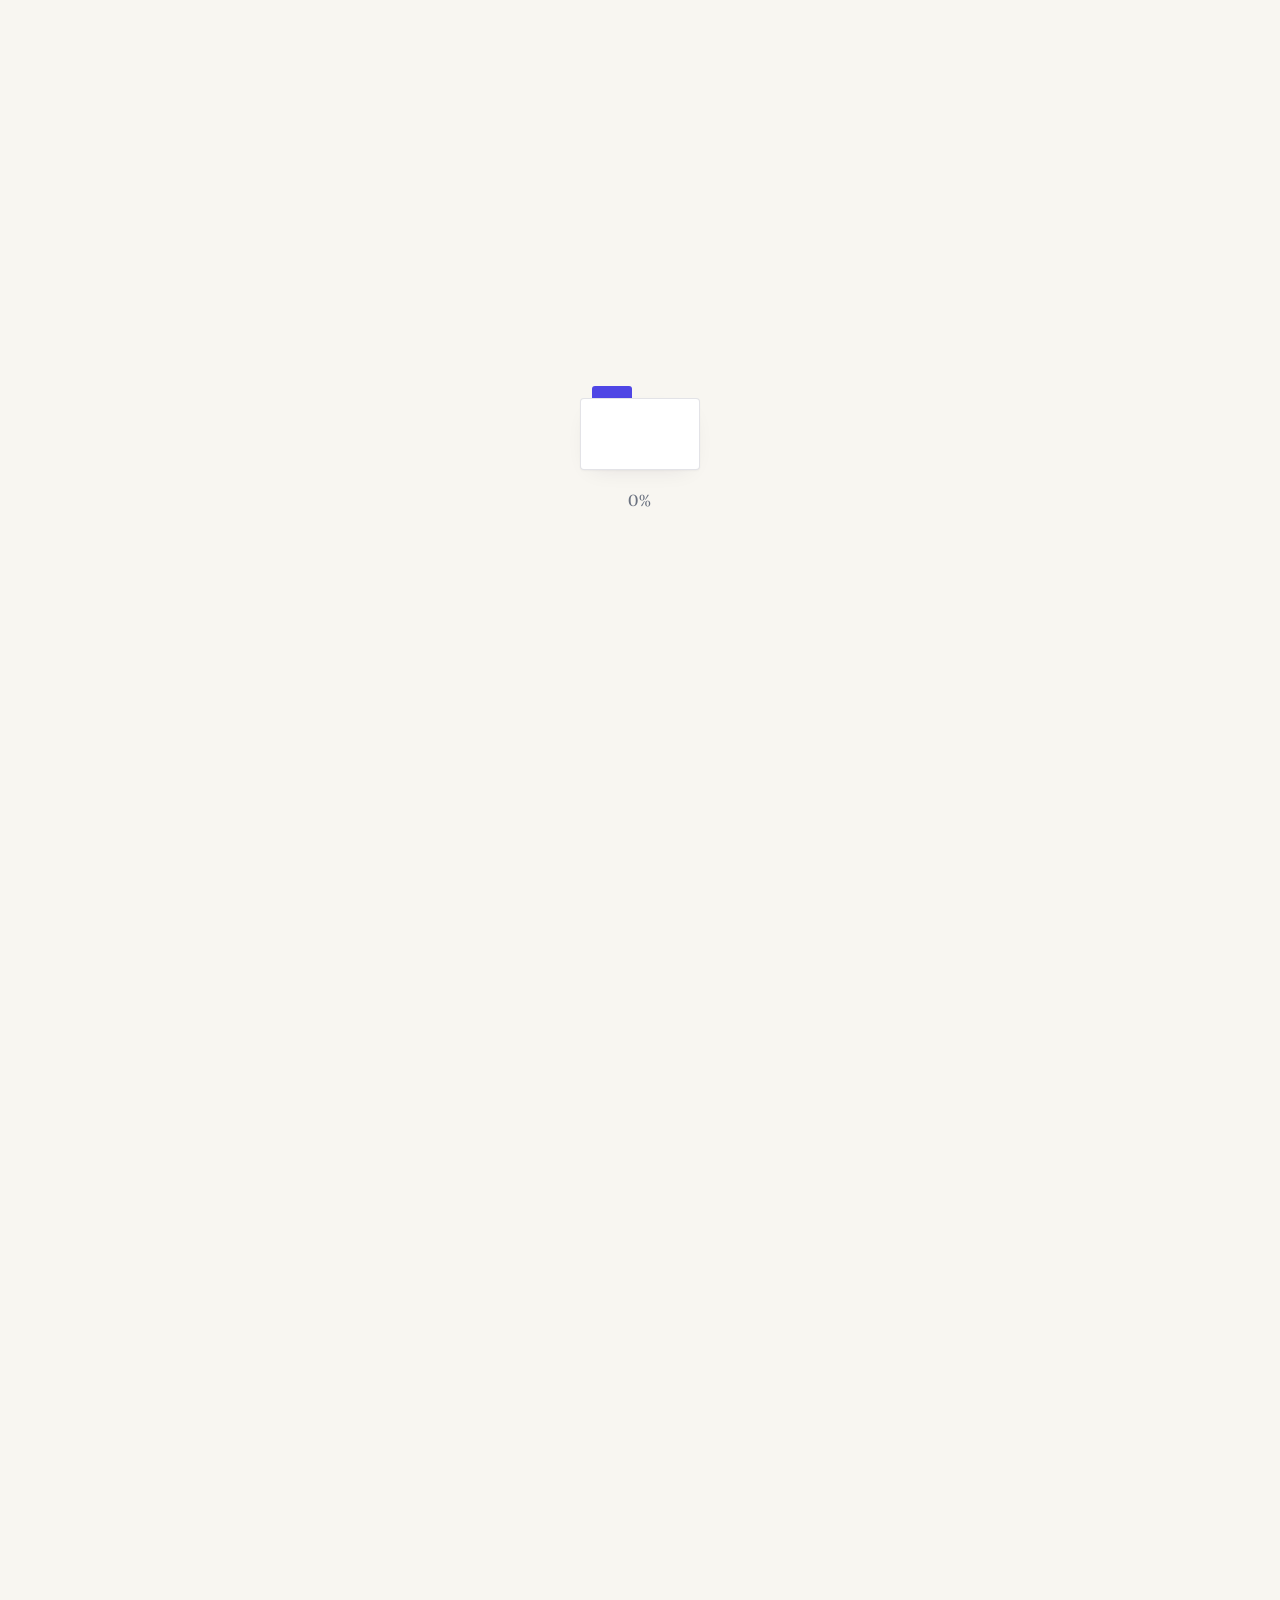
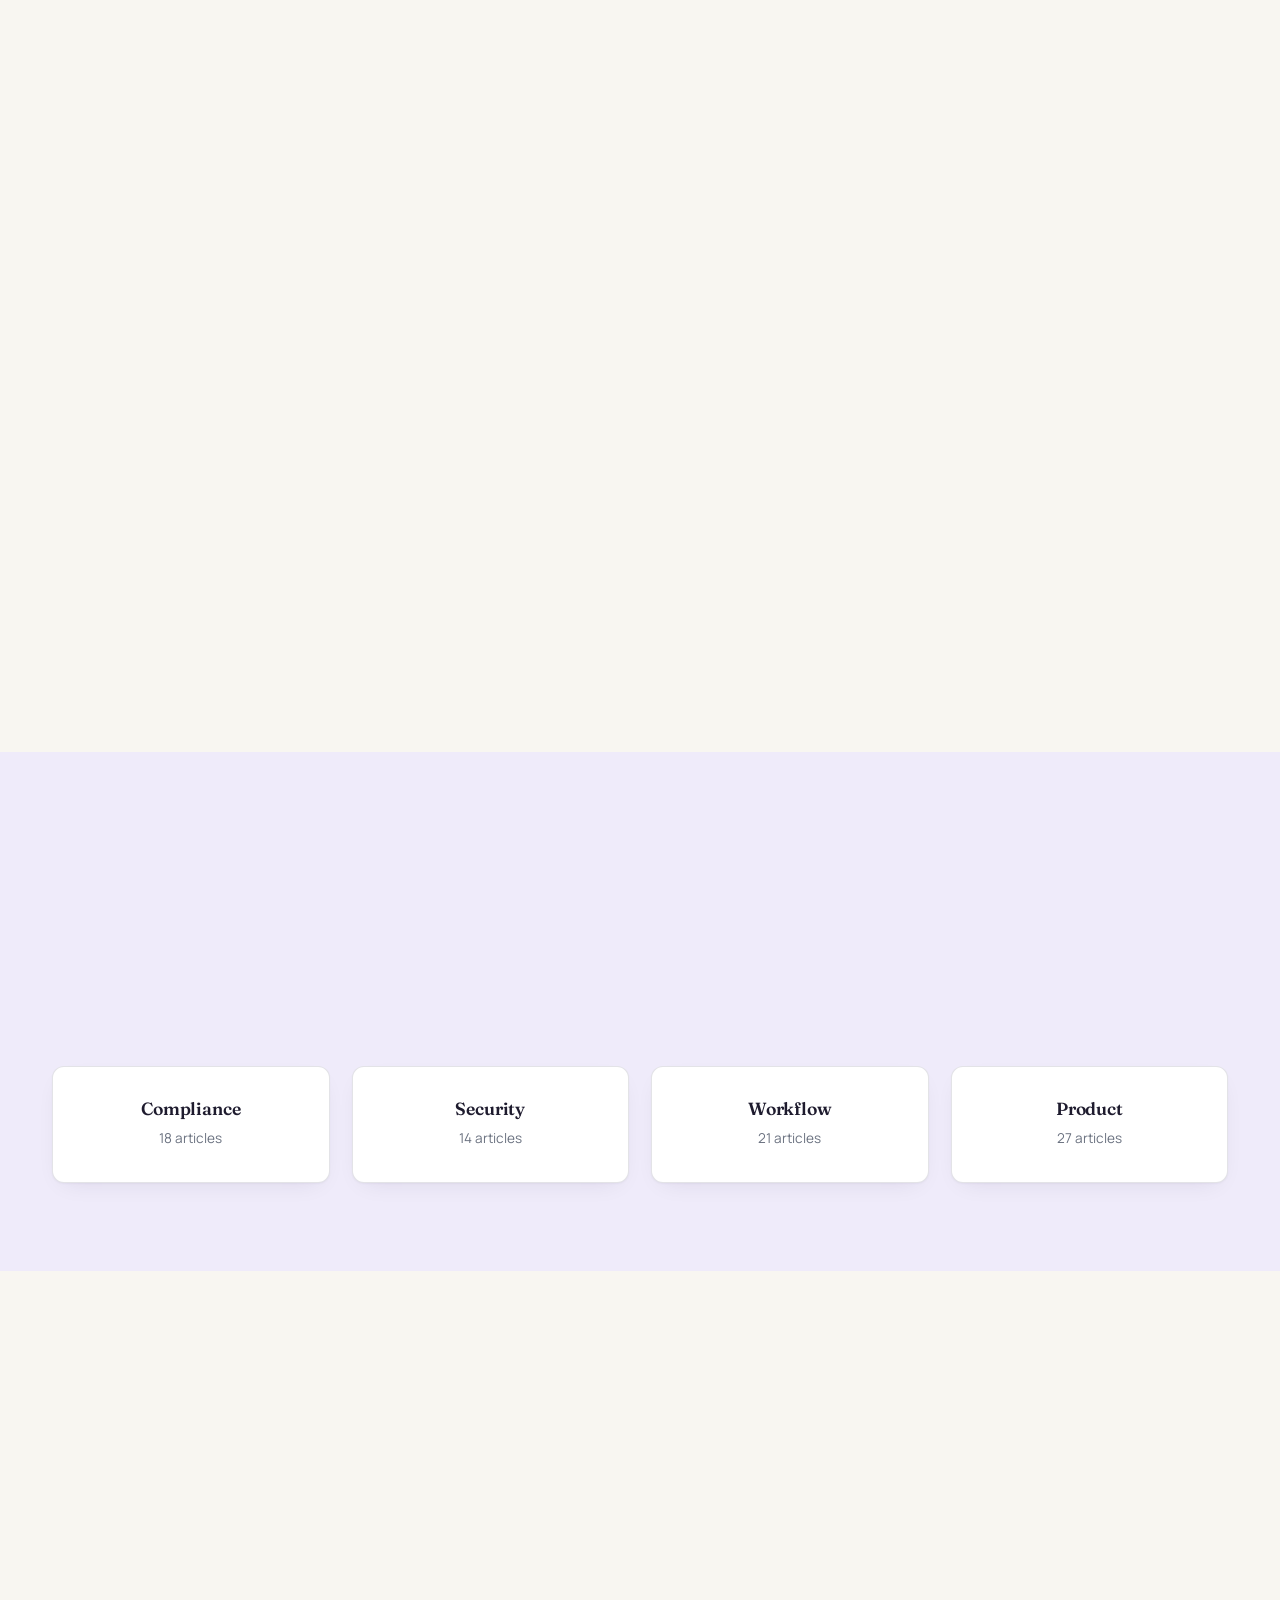
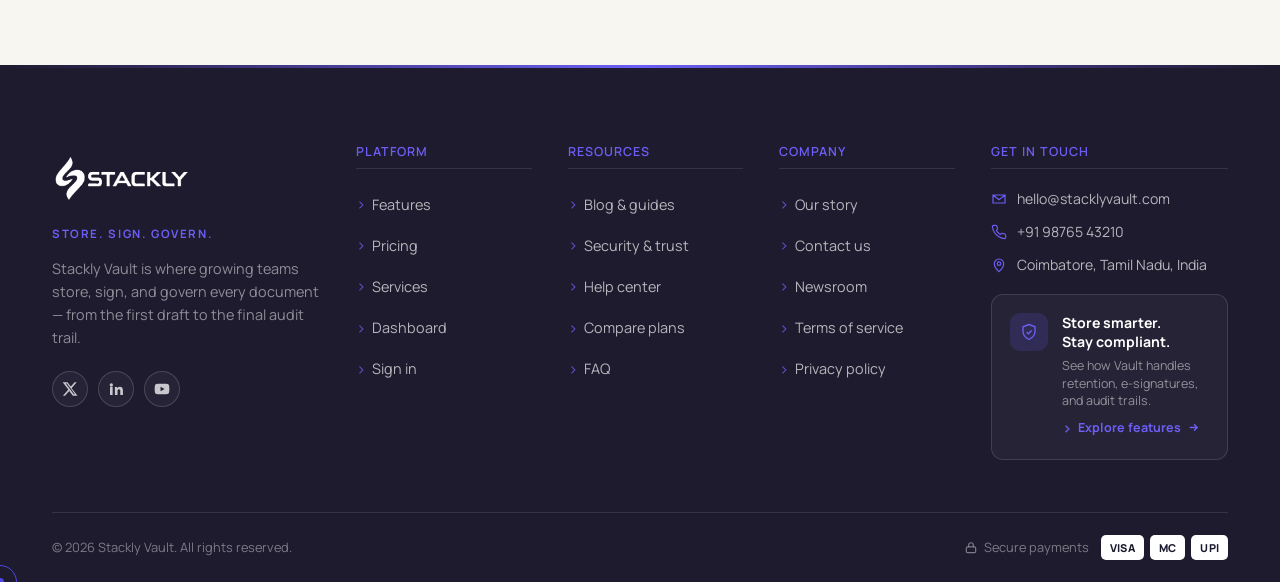
==== blog.html @ 72984725 "Add files via upload" ====
<!DOCTYPE html>
<html lang="en">
<head>
<meta charset="UTF-8">
<meta name="viewport" content="width=device-width, initial-scale=1.0">
<title>Blog — Stackly Vault</title>
<meta name="description" content="Guides and playbooks on document operations, compliance, and e-signature from the Stackly Vault team.">
<link rel="icon" href="./stackly.png">
<link rel="preconnect" href="https://fonts.googleapis.com">
<link rel="stylesheet" href="style.css">
</head>
<body>
<div id="preloader">
  <div class="pl-mark"><div class="pl-tab"></div><div class="pl-body"><div class="pl-fill"></div></div></div>
  <div class="pl-pct">0%</div>
</div>
<nav class="site-nav">
  <div class="nav-inner">
    <div class="nav-tabbar">
      <a href="index.html" class="logo"><img src="./stackly.png" alt="Stackly"></a>
      <div class="nav-links">
        <a href="index.html" class="">Home</a>
<a href="about.html" class="">About</a>
<a href="services.html" class="">Services</a>
<a href="features.html" class="">Features</a>
<a href="pricing.html" class="">Pricing</a>
<a href="blog.html" class="active">Blog</a>
<a href="contact.html" class="">Contact</a>

      </div>
      <div class="nav-cta">
        <a href="login.html" class="btn btn-ghost btn-sm">Sign in</a>
        <button class="nav-toggle" aria-label="Menu">
          <svg viewBox="0 0 24 24" fill="none" stroke="currentColor" stroke-width="2"><path d="M3 6h18M3 12h18M3 18h18"/></svg>
        </button>
      </div>
    </div>
  </div>
</nav>

<section class="page-hero hero" style="padding:170px 0 90px;">
  <div class="grid-field"><canvas></canvas><div class="glow a"></div><div class="glow b"></div></div>
  <div class="container" style="position:relative;z-index:2;">
    <div class="breadcrumb muted" style="font-size:.82rem;margin-bottom:18px;">Home / Blog</div>
    <span class="eyebrow">Notes from the vault</span>
    <h1 style="font-size:var(--step-5);max-width:18ch;margin-top:16px;">Field notes on document operations and compliance</h1>
    <p class="lead" style="margin-top:22px;max-width:56ch;">Practical guides from teams who moved off shared drives — retention, e-signature, security, and the occasional audit war story.</p>
  </div>
</section>

<section class="tight">
  <div class="container">
    <a href="#" class="reveal" style="display:grid;grid-template-columns:1.1fr 1fr;gap:40px;align-items:center;background:var(--ink-2);border:1px solid var(--line);border-radius:var(--radius-l);overflow:hidden;padding:0;">
      <img src="https://images.unsplash.com/photo-1518709268805-4e9042af2176?auto=format&fit=crop&w=1600&q=80" alt="Featured post" style="width:100%;height:100%;min-height:320px;object-fit:cover;">
      <div style="padding:20px 44px 20px 0;">
        <div class="p-meta" style="margin-top:0;"><span class="tag-pill">Compliance</span><span>Aug 14, 2026</span><span>9 min read</span></div>
        <h2 style="margin-top:14px;font-size:var(--step-2);">What actually happens during a document retention audit</h2>
        <p class="muted" style="margin-top:12px;">A step-by-step walkthrough of how three Stackly Vault customers passed SOC 2 and HIPAA audits without a single manual file pull.</p>
      </div>
    </a>
  </div>
</section>

<section>
  <div class="container">
    <div class="section-head reveal">
      <span class="eyebrow">Latest posts</span>
      <h2>Guides, playbooks, and product notes</h2>
    </div>
    <div class="grid-3 stagger-group">
      <a href="#" class="post-card reveal">
      <div class="p-img"><img src="https://images.unsplash.com/photo-1519389950473-47ba0277781c?auto=format&fit=crop&w=1200&q=80" alt="Designing an approval workflow people don't route around"></div>
      <div class="p-meta"><span class="tag-pill">Workflow</span><span>Aug 2, 2026</span><span>6 min read</span></div>
      <h3>Designing an approval workflow people don't route around</h3>
      <p class="excerpt">Why the fastest approval chain is often the one your team actually follows, not the strictest one.</p>
    </a>
      <a href="#" class="post-card reveal">
      <div class="p-img"><img src="https://images.unsplash.com/photo-1522071820081-009f0129c71c?auto=format&fit=crop&w=1200&q=80" alt="Encryption at rest vs. in transit, explained for non-engineers"></div>
      <div class="p-meta"><span class="tag-pill">Security</span><span>Jul 26, 2026</span><span>7 min read</span></div>
      <h3>Encryption at rest vs. in transit, explained for non-engineers</h3>
      <p class="excerpt">A plain-language breakdown you can actually repeat to your compliance officer.</p>
    </a>
      <a href="#" class="post-card reveal">
      <div class="p-img"><img src="https://images.unsplash.com/photo-1460925895917-afdab827c52f?auto=format&fit=crop&w=1200&q=80" alt="Why multi-party signing order matters more than you think"></div>
      <div class="p-meta"><span class="tag-pill">E-signature</span><span>Jul 18, 2026</span><span>5 min read</span></div>
      <h3>Why multi-party signing order matters more than you think</h3>
      <p class="excerpt">Routing order mistakes are the number one cause of stalled contracts. Here's how to avoid them.</p>
    </a>
      <a href="#" class="post-card reveal">
      <div class="p-img"><img src="https://images.unsplash.com/photo-1553877522-43269d4ea984?auto=format&fit=crop&w=1200&q=80" alt="Migrating four years of files without losing a single permission"></div>
      <div class="p-meta"><span class="tag-pill">Migration</span><span>Jul 9, 2026</span><span>8 min read</span></div>
      <h3>Migrating four years of files without losing a single permission</h3>
      <p class="excerpt">The exact checklist our services team uses on every guided migration.</p>
    </a>
      <a href="#" class="post-card reveal">
      <div class="p-img"><img src="https://images.unsplash.com/photo-1504384308090-c894fdcc538d?auto=format&fit=crop&w=1200&q=80" alt="Getting legal, finance, and HR to agree on one filing system"></div>
      <div class="p-meta"><span class="tag-pill">Team</span><span>Jun 30, 2026</span><span>4 min read</span></div>
      <h3>Getting legal, finance, and HR to agree on one filing system</h3>
      <p class="excerpt">Three teams, three naming conventions, one vault. Here's how we reconciled them.</p>
    </a>
      <a href="#" class="post-card reveal">
      <div class="p-img"><img src="https://images.unsplash.com/photo-1531973576160-7125cd663d86?auto=format&fit=crop&w=1200&q=80" alt="Inside clause-level search: how it actually works"></div>
      <div class="p-meta"><span class="tag-pill">Product</span><span>Jun 21, 2026</span><span>3 min read</span></div>
      <h3>Inside clause-level search: how it actually works</h3>
      <p class="excerpt">A look under the hood at how Stackly Vault indexes contract language, not just filenames.</p>
    </a>
    </div>
  </div>
</section>

<section class="paper-section tight">
  <div class="container">
    <div class="section-head center reveal">
      <span class="eyebrow">Browse by topic</span>
      <h2>Find guides for your team</h2>
    </div>
    <div class="grid-4 stagger-group">
      <a href="#" class="feature-card" style="text-align:center;"><h3 style="font-size:1.1rem;">Compliance</h3><p class="muted" style="font-size:.85rem;">18 articles</p></a>
      <a href="#" class="feature-card" style="text-align:center;"><h3 style="font-size:1.1rem;">Security</h3><p class="muted" style="font-size:.85rem;">14 articles</p></a>
      <a href="#" class="feature-card" style="text-align:center;"><h3 style="font-size:1.1rem;">Workflow</h3><p class="muted" style="font-size:.85rem;">21 articles</p></a>
      <a href="#" class="feature-card" style="text-align:center;"><h3 style="font-size:1.1rem;">Product</h3><p class="muted" style="font-size:.85rem;">27 articles</p></a>
    </div>
  </div>
</section>

<section class="tight">
  <div class="container">
    <div class="cta-band reveal">
      <h2>Get one guide a month, no fluff</h2>
      <form style="display:flex;gap:12px;flex-wrap:wrap;">
        <input type="email" placeholder="you@company.com" required style="padding:14px 18px;border-radius:999px;border:1px solid rgba(20,23,28,.2);min-width:240px;font-family:inherit;">
        <button type="submit" class="btn btn-ink magnetic">Subscribe</button>
      </form>
    </div>
  </div>
</section>
<footer>
  <div class="container">
    <div class="footer-top">
      <div class="footer-brand">
        <a href="index.html" class="logo"><img src="./stackly.png" alt="Stackly"></a>
        <p class="f-tag">STORE. SIGN. GOVERN.</p>
        <p>Stackly Vault is where growing teams store, sign, and govern every document — from the first draft to the final audit trail.</p>
        <div class="footer-social">
          <a href="error.html" aria-label="X"><svg width="16" height="16" viewBox="0 0 24 24" fill="currentColor"><path d="M18.9 2H22l-7.6 8.7L23.3 22h-7l-5.5-6.9L4.5 22H1.4l8.1-9.3L1 2h7.2l5 6.3L18.9 2Zm-1.2 18h1.7L7.4 3.9H5.6L17.7 20Z"/></svg></a>
          <a href="error.html" aria-label="LinkedIn"><svg width="16" height="16" viewBox="0 0 24 24" fill="currentColor"><path d="M4.98 3.5A2.5 2.5 0 1 1 5 8.5a2.5 2.5 0 0 1-.02-5ZM3 9h4v12H3V9Zm7 0h3.8v1.7h.05c.53-1 1.83-2.1 3.77-2.1 4.03 0 4.78 2.6 4.78 6.1V21h-4v-5.6c0-1.35-.02-3.1-1.9-3.1-1.9 0-2.2 1.5-2.2 3v5.7h-4V9Z"/></svg></a>
          <a href="error.html" aria-label="YouTube"><svg width="16" height="16" viewBox="0 0 24 24" fill="currentColor"><path d="M22.5 6.4a2.8 2.8 0 0 0-2-2C18.7 4 12 4 12 4s-6.7 0-8.5.4a2.8 2.8 0 0 0-2 2A29 29 0 0 0 1 12a29 29 0 0 0 .5 5.6 2.8 2.8 0 0 0 2 2C5.3 20 12 20 12 20s6.7 0 8.5-.4a2.8 2.8 0 0 0 2-2A29 29 0 0 0 23 12a29 29 0 0 0-.5-5.6ZM9.8 15.5v-7l6.1 3.5-6.1 3.5Z"/></svg></a>
        </div>
      </div>
      <div class="footer-col">
        <h4>Platform</h4>
        <ul>
          <li><a href="features.html">Features</a></li>
          <li><a href="pricing.html">Pricing</a></li>
          <li><a href="services.html">Services</a></li>
          <li><a href="user-dashboard.html">Dashboard</a></li>
          <li><a href="login.html">Sign in</a></li>
        </ul>
      </div>
      <div class="footer-col">
        <h4>Resources</h4>
        <ul>
          <li><a href="blog.html">Blog &amp; guides</a></li>
          <li><a href="about.html">Security &amp; trust</a></li>
          <li><a href="contact.html">Help center</a></li>
          <li><a href="pricing.html">Compare plans</a></li>
          <li><a href="contact.html">FAQ</a></li>
        </ul>
      </div>
      <div class="footer-col">
        <h4>Company</h4>
        <ul>
          <li><a href="about.html">Our story</a></li>
          <li><a href="contact.html">Contact us</a></li>
          <li><a href="blog.html">Newsroom</a></li>
          <li><a href="error.html">Terms of service</a></li>
          <li><a href="error.html">Privacy policy</a></li>
        </ul>
      </div>
      <div class="footer-col">
        <h4>Get In Touch</h4>
        <ul class="footer-touch">
          <li><svg width="16" height="16" viewBox="0 0 24 24" fill="none" stroke="currentColor" stroke-width="1.8"><path d="M3 6h18v12H3V6Zm0 0 9 7 9-7"/></svg> hello@stacklyvault.com</li>
          <li><svg width="16" height="16" viewBox="0 0 24 24" fill="none" stroke="currentColor" stroke-width="1.8"><path d="M22 16.9v3a2 2 0 0 1-2.2 2 19.8 19.8 0 0 1-8.6-3.1 19.5 19.5 0 0 1-6-6A19.8 19.8 0 0 1 2.1 4.2 2 2 0 0 1 4.1 2h3a2 2 0 0 1 2 1.7c.1.9.3 1.8.6 2.7a2 2 0 0 1-.5 2.1L8 9.7a16 16 0 0 0 6 6l1.2-1.2a2 2 0 0 1 2.1-.5c.9.3 1.8.5 2.7.6a2 2 0 0 1 1.7 2Z"/></svg> +91 98765 43210</li>
          <li><svg width="16" height="16" viewBox="0 0 24 24" fill="none" stroke="currentColor" stroke-width="1.8"><path d="M12 22s7-6.3 7-12a7 7 0 1 0-14 0c0 5.7 7 12 7 12Z"/><circle cx="12" cy="10" r="2.6"/></svg> Coimbatore, Tamil Nadu, India</li>
        </ul>
        <div class="footer-cta">
          <div class="ic"><svg width="18" height="18" viewBox="0 0 24 24" fill="none" stroke="currentColor" stroke-width="1.8"><path d="M12 2 4 5v6c0 5 3.4 8.7 8 11 4.6-2.3 8-6 8-11V5l-8-3Z"/><path d="M9 12.2 11.2 14.4 15.5 10"/></svg></div>
          <div>
            <strong>Store smarter.<br>Stay compliant.</strong>
            <p>See how Vault handles retention, e-signatures, and audit trails.</p>
            <a href="features.html" class="cta-arrow">Explore features <svg width="13" height="13" viewBox="0 0 24 24" fill="none" stroke="currentColor" stroke-width="2.4"><path d="M5 12h14M13 6l6 6-6 6"/></svg></a>
          </div>
        </div>
      </div>
    </div>

    <div class="footer-bottom">
      <span>© 2026 Stackly Vault. All rights reserved.</span>
      <div class="footer-pay">
        <span class="lock"><svg width="14" height="14" viewBox="0 0 24 24" fill="none" stroke="currentColor" stroke-width="2"><rect x="4" y="10" width="16" height="10" rx="2"/><path d="M8 10V7a4 4 0 0 1 8 0v3"/></svg> Secure payments</span>
        <div class="footer-pay-badges">
          <span>VISA</span><span>MC</span><span>UPI</span>
        </div>
      </div>
    </div>
  </div>
</footer>
<script src="https://cdn.jsdelivr.net/npm/gsap@3.12.5/dist/gsap.min.js"></script>
<script src="https://cdn.jsdelivr.net/npm/gsap@3.12.5/dist/ScrollTrigger.min.js"></script>
<script src="main.js"></script>
<script>
stacklyInit({pageHeader:true});

</script>
</body>
</html>
---- style.css ----
/* ============================================================
   STACKLY VAULT — Design system v2
   "declassified paper" — off-white / parchment surfaces
   + indigo accent, warm red as rare alert accent only.
   ============================================================ */

@import url('https://fonts.googleapis.com/css2?family=Fraunces:ital,opsz,wght@0,9..144,300;0,9..144,400;0,9..144,500;0,9..144,600;0,9..144,700;1,9..144,400;1,9..144,500&family=Manrope:wght@400;500;600;700;800&display=swap');

:root{
  /* color */
  --bg:       #F8F6F1;   /* page background — warm off-white */
  --bg-soft:  #EFEBFA;   /* alternate section tint — soft indigo-white */
  --surface:  #FFFFFF;   /* card / surface background */
  --surface-2:#F1EEFB;   /* icon chips, secondary surface */
  --surface-3:#E7E1F6;   /* stacked-card shadow layer, deeper tint */

  --ink:      #1E1B2E;   /* primary dark text (deep indigo-black) */
  --ink-2:    #FFFFFF;   /* card surface (kept for compatibility — same as --surface) */
  --mist:     #F1EEFB;   /* light indigo-tinted surface (icon boxes, chips) */
  --mist-2:   #E7E1F6;   /* deeper tint (stack shadows, borders) */
  --paper:    #F8F6F1;   /* alias of --bg, kept for compatibility */
  --paper-2:  #EFEBFA;   /* alias of --bg-soft */

  --manila:   #4F46E5;   /* PRIMARY ACCENT — indigo-600 */
  --manila-2: #6D5EF5;   /* accent hover / lighter — indigo-500 */
  --indigo:   #4F46E5;
  --indigo-2: #6D5EF5;
  --on-accent:#FFFFFF;   /* text placed on top of the accent color */

  --redline:  #D6483C;   /* rare alert accent */
  --slate:    #6B7280;   /* muted text */
  --slate-2:  #8B8FA3;   /* lighter muted text */
  --line:     rgba(30,27,60,0.12);
  --line-soft:rgba(30,27,60,0.08);

  /* type */
  --serif: 'Fraunces', 'Iowan Old Style', Georgia, serif;
  --sans: 'Manrope', -apple-system, BlinkMacSystemFont, 'Segoe UI', sans-serif;

  /* scale */
  --step--1: clamp(0.83rem, 0.8rem + 0.15vw, 0.9rem);
  --step-0:  clamp(1rem, 0.95rem + 0.25vw, 1.1rem);
  --step-1:  clamp(1.2rem, 1.1rem + 0.4vw, 1.4rem);
  --step-2:  clamp(1.5rem, 1.3rem + 0.8vw, 1.9rem);
  --step-3:  clamp(1.9rem, 1.6rem + 1.4vw, 2.6rem);
  --step-4:  clamp(2.4rem, 1.9rem + 2.2vw, 3.6rem);
  --step-5:  clamp(3rem,   2.2rem + 3.6vw, 5.2rem);

  --radius-s: 6px;
  --radius-m: 12px;
  --radius-l: 22px;
  --ease: cubic-bezier(.16,.84,.44,1);
  --dur: .6s;

  --container: 1240px;
  --shadow-card: 0 1px 2px rgba(30,27,60,.04), 0 8px 24px -12px rgba(30,27,60,.12);
  --shadow-lift: 0 20px 45px -20px rgba(30,27,60,.28);
}

*,*::before,*::after{ box-sizing: border-box; }
html{ scroll-behavior:smooth; }
body{
  margin:0;
  background: var(--bg);
  color: var(--ink);
  font-family: var(--sans);
  font-size: var(--step-0);
  line-height:1.6;
  -webkit-font-smoothing:antialiased;
  overflow-x:hidden;
}
img{ max-width:100%; display:block; }
a{ color:inherit; text-decoration:none; }
ul{ list-style:none; margin:0; padding:0; }
button{ font-family:inherit; }
h1,h2,h3,h4{ font-family: var(--serif); margin:0; font-weight:600; line-height:1.08; letter-spacing:-0.01em; color: var(--ink); }
p{ margin:0; }

::selection{ background: var(--manila); color: #fff; }

::-webkit-scrollbar{ width:10px; height:10px; }
::-webkit-scrollbar-track{ background: var(--bg); }
::-webkit-scrollbar-thumb{ background: var(--surface-3); border-radius:10px; }
::-webkit-scrollbar-thumb:hover{ background: var(--manila); }

:focus-visible{ outline: 2px solid var(--manila); outline-offset:3px; }

.container{ max-width: var(--container); margin:0 auto; padding: 0 32px; }

/* .paper-section = subtle alternate tint for visual rhythm (both are light now) */
.paper-section{ background: var(--bg-soft); color: var(--ink); }
.paper-section h1,.paper-section h2,.paper-section h3{ color: var(--ink); }
.paper-section .eyebrow{ color: var(--indigo); }
.paper-section .muted{ color: var(--slate); }

.muted{ color: var(--slate); }
.eyebrow{
  display:inline-flex; align-items:center; gap:8px;
  font-size:var(--step--1); color: var(--indigo);
  font-weight:600;
}
.eyebrow::before{
  content:''; width:16px; height:2px; background: var(--manila); display:inline-block;
}

/* ---------- preloader ---------- */
#preloader{
  position:fixed; inset:0; z-index:9999; background:var(--bg);
  display:flex; align-items:center; justify-content:center; flex-direction:column; gap:18px;
}
#preloader .pl-mark{ position:relative; width:120px; height:84px; }
#preloader .pl-tab{ position:absolute; top:0; left:12px; width:40px; height:14px; background:var(--manila); border-radius:3px 3px 0 0; }
#preloader .pl-body{ position:absolute; top:12px; left:0; width:120px; height:72px; background:var(--surface); border:1px solid var(--line); border-radius:4px; overflow:hidden; box-shadow: var(--shadow-card); }
#preloader .pl-fill{ position:absolute; left:0; bottom:0; width:100%; height:0%; background:var(--manila); }
#preloader .pl-pct{ font-family:var(--serif); font-size:1rem; color:var(--slate); letter-spacing:.04em; }

/* ---------- custom cursor ---------- */
.cursor-dot{
  position:fixed; width:8px; height:8px; border-radius:50%; background:var(--manila);
  pointer-events:none; z-index:9998; transform:translate(-50%,-50%);
  display:none;
}
.cursor-ring{
  position:fixed; width:34px; height:34px; border-radius:50%; border:1px solid var(--manila);
  pointer-events:none; z-index:9998; transform:translate(-50%,-50%); transition: width .25s var(--ease), height .25s var(--ease), opacity .25s;
  display:none;
}
@media (hover:hover) and (pointer:fine){
  .cursor-dot, .cursor-ring{ display:block; }
}

/* ---------- background canvas ---------- */
.grid-field{
  position:absolute; inset:0; overflow:hidden; pointer-events:none; z-index:0;
}
.grid-field canvas{ position:absolute; inset:0; width:100%; height:100%; opacity:.7; }
.grid-field .glow{
  position:absolute; width:60vw; height:60vw; border-radius:50%;
  background: radial-gradient(circle, rgba(79,70,229,.14), transparent 65%);
  filter: blur(10px);
}
.grid-field .glow.a{ top:-20%; left:-10%; }
.grid-field .glow.b{ bottom:-25%; right:-10%; background: radial-gradient(circle, rgba(214,72,60,.08), transparent 65%); }

/* ---------- nav (folder tab) ---------- */
.site-nav{
  position:fixed; top:0; left:0; right:0; z-index:1000;
  padding: 18px 0 0;
}
.nav-inner{
  max-width: var(--container); margin:0 auto; padding: 0 32px;
  display:flex; align-items:center; justify-content:space-between; gap:24px;
}
.nav-tabbar{
  display:flex; align-items:center; justify-content:space-between; gap:24px;
  background: rgba(255,255,255,.72);
  border: 1px solid var(--line);
  border-radius: 999px;
  padding: 10px 12px 10px 20px;
  backdrop-filter: blur(14px) saturate(140%);
  -webkit-backdrop-filter: blur(14px) saturate(140%);
  box-shadow: var(--shadow-card);
  transition: background .3s var(--ease), border-color .3s var(--ease);
  width:100%;
}
.site-nav.scrolled .nav-tabbar{ background: rgba(255,255,255,.94); border-color: var(--line); }

.logo{ display:flex; align-items:center; gap:10px; flex-shrink:0; }
.logo img{ height:70px; width:auto; }

.nav-links{ display:flex; align-items:center; gap:2px; }
.nav-links a{
  position:relative; padding:9px 16px; font-size:.92rem; font-weight:600; color: var(--slate);
  border-radius:999px; transition: color .25s var(--ease);
}
.nav-links a:hover{ color: var(--ink); }
.nav-links a.active{ color: var(--on-accent); }
.nav-links a.active::before{
  content:''; position:absolute; inset:0; background:var(--manila); border-radius:999px; z-index:-1;
}

.nav-cta{ display:flex; align-items:center; gap:10px; }
.nav-toggle{
  display:none; width:40px; height:40px; border-radius:50%; border:1px solid var(--line);
  background:transparent; color:var(--ink); align-items:center; justify-content:center; cursor:pointer;
  flex-shrink:0;
}
.nav-toggle svg{ width:18px; height:18px; }

/* buttons */
.btn{
  display:inline-flex; align-items:center; justify-content:center; gap:8px;
  padding: 13px 26px; border-radius: 999px; font-weight:700; font-size:.94rem;
  border:1px solid transparent; cursor:pointer; white-space:nowrap;
  transition: transform .3s var(--ease), background .3s var(--ease), border-color .3s var(--ease), color .3s var(--ease), box-shadow .3s var(--ease);
}
.btn-primary{ background: var(--manila); color: var(--on-accent); }
.btn-primary:hover{ background: var(--manila-2); transform: translateY(-2px); box-shadow: 0 14px 26px -12px rgba(79,70,229,.45); }
.btn-ghost{ background:transparent; color:var(--ink); border-color: var(--line); }
.btn-ghost:hover{ border-color: var(--manila); color:var(--manila); }
.btn-ink{ background: var(--ink); color: var(--bg); }
.btn-ink:hover{ background: #34304a; transform: translateY(-2px); }
.btn-sm{ padding: 10px 18px; font-size:.86rem; }
.btn-block{ width:100%; }
.btn[disabled]{ opacity:.55; cursor:not-allowed; transform:none !important; }

/* magnetic wrap target */
.magnetic{ display:inline-block; will-change: transform; }

/* ---------- section rhythm ---------- */
section{ position:relative; padding: 128px 0; }
section.tight{ padding: 88px 0; }
.section-head{ max-width:640px; margin-bottom:56px; }
.section-head.center{ margin-left:auto; margin-right:auto; text-align:center; }
.section-head h2{ margin-top:14px; font-size: var(--step-4); }
.section-head p{ margin-top:16px; font-size: var(--step-1); color: var(--slate); }
.paper-section .section-head p{ color: var(--slate); }

/* ---------- hero ---------- */
.hero{ padding: 190px 0 120px; position:relative; overflow:hidden; }
.hero-grid{ display:grid; grid-template-columns: 1.05fr .95fr; gap:60px; align-items:center; position:relative; z-index:2; }
.hero-copy .doc-tape{
  display:inline-flex; align-items:center; gap:10px; padding:7px 16px 7px 8px; border-radius:999px;
  background: var(--surface); border:1px solid var(--line); font-size:.82rem; color:var(--slate); margin-bottom:26px;
  box-shadow: var(--shadow-card);
}
.doc-tape span.dot{ width:7px; height:7px; border-radius:50%; background: var(--manila); }
.hero-copy h1{ font-size: var(--step-5); letter-spacing:-0.015em; }
.hero-copy h1 .redact-line{ display:block; overflow:hidden; }
.hero-copy h1 .redact-line > span{ display:inline-block; }
.hero-copy p.lead{ margin-top:26px; font-size:var(--step-1); color:var(--slate); max-width:46ch; }
.hero-actions{ display:flex; align-items:center; gap:16px; margin-top:36px; flex-wrap:wrap; }
.hero-proof{ display:flex; align-items:center; gap:22px; margin-top:52px; flex-wrap:wrap; }
.hero-proof .proof-stat{ display:flex; flex-direction:column; }
.hero-proof .proof-stat b{ font-family:var(--serif); font-size:1.6rem; color:var(--ink); }
.hero-proof .proof-stat small{ color:var(--slate); font-size:.78rem; }
.hero-proof .divider{ width:1px; height:32px; background:var(--line); }

.hero-visual{ position:relative; }
.doc-stack{ position:relative; height:560px; }
.doc-card{
  position:absolute; border-radius: var(--radius-l); overflow:hidden; border:1px solid var(--line);
  box-shadow: var(--shadow-lift);
}
.doc-card img{ width:100%; height:100%; object-fit:cover; }
.doc-card.c1{ width:78%; top:0; left:6%; height:340px; z-index:3; }
.doc-card.c2{ width:56%; top:56%; left:-4%; height:230px; z-index:2; background:var(--surface-2); }
.doc-card.c3{ width:46%; top:6%; right:-6%; height:190px; z-index:1; background:var(--manila); }
.float-chip{
  position:absolute; z-index:4; background: var(--ink); color:var(--bg); border-radius:16px;
  padding:14px 18px; display:flex; align-items:center; gap:10px; font-size:.82rem; font-weight:700;
  box-shadow: var(--shadow-lift);
}
.float-chip .ic{ width:30px; height:30px; border-radius:9px; background:var(--manila); color:#fff; display:flex; align-items:center; justify-content:center; }
.float-chip.fc1{ bottom:14%; right:2%; }
.float-chip.fc2{ top:4%; left:0; }

/* marquee */
.marquee-wrap{ border-top:1px solid var(--line); border-bottom:1px solid var(--line); padding: 34px 0; overflow:hidden; }
.marquee-track{ display:flex; gap:64px; width:max-content; }
.marquee-track span{ font-family:var(--serif); font-size:1.5rem; color: var(--slate-2); white-space:nowrap; }
.marquee-track span b{ color:var(--manila); font-weight:500; }

/* ---------- cards: paper stack ---------- */
.stack-card{ position:relative; }
.stack-card::before, .stack-card::after{
  content:''; position:absolute; inset:0; border-radius: var(--radius-m); background: var(--surface-3);
  z-index:-1; transition: transform .35s var(--ease);
}
.stack-card::before{ transform: rotate(-2.4deg) translate(-2px,4px); }
.stack-card::after{ transform: rotate(2.4deg) translate(3px,6px); background: var(--mist-2); }
.stack-card:hover::before{ transform: rotate(-5deg) translate(-6px,8px); }
.stack-card:hover::after{ transform: rotate(4.5deg) translate(7px,10px); }

.grid-3{ display:grid; grid-template-columns:repeat(3,1fr); gap:28px; }
.grid-2{ display:grid; grid-template-columns:repeat(2,1fr); gap:28px; }
.grid-4{ display:grid; grid-template-columns:repeat(4,1fr); gap:22px; }

.feature-card{
  background: var(--surface); border:1px solid var(--line); border-radius: var(--radius-m);
  padding: 32px; position:relative; box-shadow: var(--shadow-card);
}
.feature-card .f-icon{
  width:48px; height:48px; border-radius:12px; background: var(--surface-2); border:1px solid var(--line);
  display:flex; align-items:center; justify-content:center; margin-bottom:22px; color: var(--manila);
}
.feature-card h3{ font-size:1.28rem; }
.feature-card p{ margin-top:10px; color: var(--slate); font-size:.95rem; }
.feature-card .tab-corner{
  position:absolute; top:-1px; right:22px; width:34px; height:12px; background: var(--manila);
  border-radius:0 0 6px 6px; opacity:0; transition: opacity .3s var(--ease), transform .3s var(--ease);
  transform: translateY(-6px);
}
.feature-card:hover .tab-corner{ opacity:1; transform:translateY(0); }
.feature-card:hover{ box-shadow: var(--shadow-lift); }

/* image reveal (curtain) */
.reveal-img{ position:relative; overflow:hidden; border-radius: var(--radius-l); box-shadow: var(--shadow-card); }
.reveal-img img{ width:100%; height:100%; object-fit:cover; display:block; transform:scale(1.15); }
.reveal-img .curtain{ position:absolute; inset:0; background: var(--manila); transform-origin:left; z-index:2; }

/* stats strip */
.stat-strip{ display:grid; grid-template-columns:repeat(4,1fr); gap:1px; background:var(--line); border:1px solid var(--line); border-radius: var(--radius-m); overflow:hidden; box-shadow: var(--shadow-card); }
.stat-cell{ background: var(--surface); padding: 34px 28px; }
.stat-cell b{ font-family:var(--serif); font-size:var(--step-3); display:block; color:var(--manila); }
.stat-cell span{ color:var(--slate); font-size:.86rem; }

/* process / timeline (real sequence -> numbers ok) */
.process-row{ display:grid; grid-template-columns: 90px 1fr; gap:28px; padding: 30px 0; border-top:1px solid var(--line); }
.process-row:last-child{ border-bottom:1px solid var(--line); }
.process-row .p-num{ font-family:var(--serif); font-size:2rem; color: var(--manila); }
.process-row h3{ font-size:1.3rem; }
.process-row p{ margin-top:8px; color:var(--slate); max-width:60ch; }

/* pricing */
.price-toggle{ display:inline-flex; align-items:center; gap:14px; background:var(--surface); border:1px solid var(--line); border-radius:999px; padding:6px; box-shadow: var(--shadow-card); }
.price-toggle button{ border:none; background:transparent; color:var(--slate); padding:9px 20px; border-radius:999px; font-weight:700; cursor:pointer; font-size:.86rem; }
.price-toggle button.active{ background:var(--manila); color:#fff; }
.price-save{ font-size:.76rem; color:var(--manila); margin-left:6px; }

.plan-card{
  background: var(--surface); border:1px solid var(--line); border-radius: var(--radius-l);
  padding: 38px 32px; display:flex; flex-direction:column; gap:22px; position:relative; box-shadow: var(--shadow-card);
}
.plan-card.featured{ background: var(--manila); color: #fff; border-color: var(--manila); box-shadow: var(--shadow-lift); }
.plan-card.featured h3{ color:#fff; }
.plan-card.featured .muted{ color: rgba(255,255,255,.72); }
.plan-card.featured ul li{ color: rgba(255,255,255,.92); }
.plan-card .plan-tab{ position:absolute; top:-13px; left:32px; background:var(--redline); color:#fff; font-size:.72rem; font-weight:700; padding:5px 14px; border-radius: 0 0 8px 8px; }
.plan-price{ display:flex; align-items:baseline; gap:6px; }
.plan-price b{ font-family:var(--serif); font-size:var(--step-4); }
.plan-price span{ color:var(--slate); }
.plan-card.featured .plan-price span{ color: rgba(255,255,255,.72); }
.plan-card ul{ display:flex; flex-direction:column; gap:12px; }
.plan-card ul li{ display:flex; align-items:flex-start; gap:10px; font-size:.92rem; color: var(--slate); }
.plan-card ul li svg{ flex-shrink:0; margin-top:3px; color: var(--manila); }
.plan-card.featured ul li svg{ color: #fff; }

/* testimonial */
.quote-card{ background: var(--surface); border:1px solid var(--line); border-radius: var(--radius-l); padding: 42px; box-shadow: var(--shadow-card); }
.quote-card p{ font-family: var(--serif); font-size: var(--step-2); line-height:1.4; }
.quote-by{ display:flex; align-items:center; gap:14px; margin-top:26px; }
.quote-by img{ width:46px; height:46px; border-radius:50%; object-fit:cover; }
.quote-by b{ display:block; font-size:.92rem; }
.quote-by span{ color:var(--slate); font-size:.82rem; }

/* logos row */
.logo-row{ display:flex; align-items:center; justify-content:space-between; gap:32px; flex-wrap:wrap; opacity:.6; }
.logo-row img{ height:22px; filter:grayscale(1); opacity:.8; }

/* faq */
.faq-item{ border-top:1px solid var(--line); padding: 24px 0; cursor:pointer; }
.faq-item:last-child{ border-bottom:1px solid var(--line); }
.faq-q{ display:flex; align-items:center; justify-content:space-between; gap:20px; font-weight:700; font-size:1.02rem; }
.faq-q .plus{ width:26px; height:26px; border-radius:50%; border:1px solid var(--line); flex-shrink:0; position:relative; }
.faq-q .plus::before,.faq-q .plus::after{ content:''; position:absolute; background: var(--ink); top:50%; left:50%; }
.faq-q .plus::before{ width:10px; height:1.4px; transform:translate(-50%,-50%); }
.faq-q .plus::after{ width:1.4px; height:10px; transform:translate(-50%,-50%); transition:transform .3s var(--ease); }
.faq-item.open .plus::after{ transform:translate(-50%,-50%) rotate(90deg); }
.faq-a{ max-height:0; overflow:hidden; transition: max-height .4s var(--ease); }
.faq-a p{ padding-top:16px; color:var(--slate); max-width:70ch; }

/* blog */
.post-card{ display:flex; flex-direction:column; gap:0; }
.post-card .p-img{ border-radius: var(--radius-m); overflow:hidden; height:220px; box-shadow: var(--shadow-card); }
.post-card .p-img img{ width:100%; height:100%; object-fit:cover; transition: transform .6s var(--ease); }
.post-card:hover .p-img img{ transform: scale(1.08); }
.post-card .p-meta{ display:flex; gap:14px; color:var(--slate); font-size:.78rem; margin-top:18px; }
.post-card h3{ margin-top:10px; font-size:1.2rem; }
.post-card p.excerpt{ color:var(--slate); margin-top:8px; font-size:.9rem; }
.tag-pill{ background:var(--surface-2); border:1px solid var(--line); padding:4px 12px; border-radius:999px; font-size:.72rem; color:var(--manila); }

/* forms */
.field{ display:flex; flex-direction:column; gap:8px; margin-bottom:18px; }
.field label{ font-size:.82rem; font-weight:700; color: var(--slate); }
.field input, .field textarea, .field select{
  background: var(--surface); border:1px solid var(--line); border-radius: var(--radius-s);
  padding: 13px 16px; color: var(--ink); font-family:inherit; font-size:.94rem;
  transition: border-color .25s var(--ease), box-shadow .25s var(--ease);
}
.field input:focus, .field textarea:focus, .field select:focus{ border-color: var(--manila); box-shadow: 0 0 0 3px rgba(79,70,229,.16); outline:none; }
.field textarea{ resize:vertical; min-height:130px; }
.field.error input, .field.error textarea{ border-color: var(--redline); }
.field .err-msg{ color: var(--redline); font-size:.78rem; display:none; }
.field.error .err-msg{ display:block; }
.checkline{ display:flex; align-items:center; gap:10px; font-size:.86rem; color:var(--slate); }

/* custom select chevron — replaces native OS arrow so the field matches
   the design system; the OS still renders the open dropdown list itself */
.field select{
  appearance: none;
  -webkit-appearance: none;
  -moz-appearance: none;
  width: 100%;
  cursor: pointer;
  background-image: url("data:image/svg+xml,%3Csvg xmlns='http://www.w3.org/2000/svg' width='16' height='16' viewBox='0 0 24 24' fill='none' stroke='%234F46E5' stroke-width='2'%3E%3Cpath d='M6 9l6 6 6-6'/%3E%3C/svg%3E");
  background-repeat: no-repeat;
  background-position: right 14px center;
  background-size: 16px;
  padding-right: 40px;
}
.field select::-ms-expand{ display:none; }

.input-wrap{ position:relative; }
.input-wrap input{ padding-right:46px; width:100%; }
.pw-toggle{
  position:absolute; right:6px; top:50%; transform:translateY(-50%);
  display:flex; align-items:center; justify-content:center;
  width:34px; height:34px; background:none; border:none; border-radius:8px;
  color:var(--slate); cursor:pointer; transition: color .2s var(--ease), background .2s var(--ease);
}
.pw-toggle:hover{ color:var(--ink); background:var(--surface-2); }
.pw-toggle svg{ pointer-events:none; }
.pw-toggle .icon-eye-off{ display:none; }
.pw-toggle.is-visible .icon-eye{ display:none; }
.pw-toggle.is-visible .icon-eye-off{ display:block; }

.role-toggle{ display:flex; gap:10px; margin:22px 0 6px; background:var(--surface-2); padding:4px; border-radius:var(--radius-s); border:1px solid var(--line); }
.role-btn{
  flex:1; padding:10px 14px; border:none; border-radius:calc(var(--radius-s) - 4px);
  background:transparent; cursor:pointer; font-size:.84rem; font-weight:700; color:var(--slate);
  transition: all .25s var(--ease);
}
.role-btn.active{ background:var(--bg); color:var(--manila); box-shadow: 0 1px 3px rgba(0,0,0,.08); }
.role-btn:not(.active):hover{ color:var(--ink); }

/* ---------- custom select (Team size) ----------
   Replaces the native <select> so the open option list is styled
   and JS can clamp/flip it to stay inside the viewport. */
.custom-select{ position:relative; }
.custom-select .cs-trigger{
  width:100%; display:flex; align-items:center; justify-content:space-between; gap:10px;
  background: var(--surface); border:1px solid var(--line); border-radius: var(--radius-s);
  padding: 13px 16px; color: var(--ink); font-family:inherit; font-size:.94rem; text-align:left;
  cursor:pointer; transition: border-color .25s var(--ease), box-shadow .25s var(--ease);
}
.custom-select .cs-value{ color: var(--slate); }
.custom-select .cs-value.has-value{ color: var(--ink); }
.custom-select .cs-chevron{ flex-shrink:0; color: var(--manila); transition: transform .25s var(--ease); }
.custom-select.open .cs-trigger{ border-color: var(--manila); box-shadow: 0 0 0 3px rgba(79,70,229,.16); }
.custom-select.open .cs-chevron{ transform: rotate(180deg); }
.custom-select.drop-up .cs-chevron{ transform: rotate(0deg); }
.custom-select.open.drop-up .cs-chevron{ transform: rotate(180deg); }

.custom-select .cs-options{
  position:absolute; left:0; right:0; top: calc(100% + 6px); z-index:40;
  background: var(--surface); border:1px solid var(--line); border-radius: var(--radius-s);
  box-shadow: var(--shadow-lift); padding:6px; overflow-y:auto;
  /* max-height is set inline by JS to whatever fits the viewport */
}
.custom-select.drop-up .cs-options{ top:auto; bottom: calc(100% + 6px); }
.custom-select .cs-options [role="option"]{
  padding: 10px 12px; border-radius: calc(var(--radius-s) - 2px); font-size:.92rem; color: var(--ink);
  cursor:pointer;
}
.custom-select .cs-options [role="option"]:hover{ background: var(--surface-2); }
.custom-select .cs-options [role="option"].selected{ background: rgba(79,70,229,.1); color: var(--manila); font-weight:700; }

.contact-grid{ display:grid; grid-template-columns: 1fr 1.1fr; gap:56px; }
.info-card{ display:flex; gap:16px; padding:20px 0; border-top:1px solid var(--line); }
.info-card:first-child{ border-top:none; }
.info-card .ic{ width:44px; height:44px; border-radius:12px; background:var(--surface-2); border:1px solid var(--line); display:flex; align-items:center; justify-content:center; color:var(--manila); flex-shrink:0; }

/* footer — dark "vault door" plate: the one place the paper site goes to ink */
footer{ background: var(--ink); color: rgba(255,255,255,.7); padding: 80px 0 0; position:relative; overflow:hidden; }
footer::before{ content:''; position:absolute; top:0; left:0; right:0; height:3px; background: linear-gradient(90deg, transparent, var(--manila-2), transparent); }
.footer-top{ display:grid; grid-template-columns: 1.3fr repeat(3,.85fr) 1.15fr; gap:36px; padding-bottom:52px; }
.footer-brand .logo{ filter: brightness(0) invert(1); }
.footer-brand .f-tag{ font-family:var(--sans); font-size:.72rem; font-weight:700; letter-spacing:.14em; color:var(--manila-2); margin:10px 0 0; }
.footer-brand p{ color:rgba(255,255,255,.5); margin-top:14px; max-width:32ch; font-size:.9rem; line-height:1.6; }
.footer-col h4{ font-family:var(--sans); font-size:.78rem; text-transform:uppercase; letter-spacing:.08em; color:var(--manila-2); margin-bottom:20px; padding-bottom:10px; border-bottom:1px solid rgba(255,255,255,.1); }
.footer-col ul{ display:flex; flex-direction:column; gap:13px; list-style:none; margin:0; padding:0; }
.footer-col a{ color: rgba(255,255,255,.68); font-size:.9rem; transition:color .2s, transform .2s; display:inline-flex; align-items:center; gap:6px; }
.footer-col a::before{ content:'›'; color:var(--manila-2); font-size:1rem; line-height:1; opacity:.8; }
.footer-col a:hover{ color:#fff; transform:translateX(2px); }
.footer-social{ display:flex; gap:10px; margin-top:22px; }
.footer-social a{ width:36px; height:36px; border-radius:50%; border:1px solid rgba(255,255,255,.16); display:flex; align-items:center; justify-content:center; color:rgba(255,255,255,.75); background:rgba(255,255,255,.04); }
.footer-social a:hover{ border-color:var(--manila-2); color:var(--manila-2); }
.footer-touch li{ display:flex; align-items:flex-start; gap:10px; color:rgba(255,255,255,.68); font-size:.88rem; line-height:1.4; }
.footer-touch li svg{ flex-shrink:0; margin-top:2px; color:var(--manila-2); }
.footer-cta{ margin-top:20px; background:rgba(255,255,255,.04); border:1px solid rgba(255,255,255,.12); border-radius:var(--radius-m); padding:18px; display:flex; gap:14px; align-items:flex-start; }
.footer-cta .ic{ width:38px; height:38px; border-radius:10px; background:rgba(109,94,245,.16); color:var(--manila-2); display:flex; align-items:center; justify-content:center; flex-shrink:0; }
.footer-cta strong{ display:block; color:#fff; font-size:.88rem; line-height:1.35; }
.footer-cta p{ margin:6px 0 0; font-size:.78rem; color:rgba(255,255,255,.5); line-height:1.4; }
.footer-cta a.cta-arrow{ display:inline-flex; align-items:center; gap:6px; margin-top:8px; color:var(--manila-2); font-size:.78rem; font-weight:700; }
.footer-cta a.cta-arrow svg{ transition:transform .2s; }
.footer-cta a.cta-arrow:hover svg{ transform:translateX(3px); }

.footer-trust{ display:flex; align-items:center; justify-content:space-between; gap:32px; flex-wrap:wrap; padding:34px 0; border-top:1px solid rgba(255,255,255,.1); }
.footer-trust-lead{ display:flex; align-items:center; gap:14px; max-width:280px; }
.footer-trust-lead .ic{ width:46px; height:46px; border-radius:12px; border:1px solid rgba(255,255,255,.16); display:flex; align-items:center; justify-content:center; color:var(--manila-2); flex-shrink:0; }
.footer-trust-lead strong{ display:block; color:#fff; font-size:.92rem; }
.footer-trust-lead span{ display:block; font-size:.78rem; color:rgba(255,255,255,.48); margin-top:3px; line-height:1.4; }
.footer-stats{ display:flex; gap:44px; }
.footer-stat{ text-align:center; }
.footer-stat .ic{ color:var(--manila-2); margin-bottom:8px; display:flex; justify-content:center; }
.footer-stat b{ display:block; font-family:var(--serif); font-size:1.5rem; color:#fff; }
.footer-stat span{ display:block; font-size:.76rem; color:rgba(255,255,255,.48); margin-top:2px; }

.footer-news{ padding-top:8px; }
.footer-news h4{ font-family:var(--sans); font-size:.78rem; text-transform:uppercase; letter-spacing:.08em; color:var(--manila-2); margin-bottom:8px; }
.footer-news p{ font-size:.85rem; color:rgba(255,255,255,.5); margin:0 0 14px; max-width:32ch; line-height:1.5; }
.footer-news form{ display:flex; gap:0; max-width:340px; }
.footer-news input{ flex:1; background:rgba(255,255,255,.06); border:1px solid rgba(255,255,255,.16); border-right:none; border-radius:10px 0 0 10px; padding:12px 14px; color:#fff; font-family:inherit; font-size:.86rem; }
.footer-news input::placeholder{ color:rgba(255,255,255,.4); }
.footer-news input:focus{ outline:none; border-color:var(--manila-2); }
.footer-news button{ background:var(--manila-2); color:#fff; border:none; border-radius:0 10px 10px 0; padding:0 20px; font-weight:700; font-size:.86rem; cursor:pointer; font-family:inherit; transition:background .2s; }
.footer-news button:hover{ background:var(--manila); }

.footer-bottom{ display:flex; justify-content:space-between; align-items:center; padding:22px 0; border-top:1px solid rgba(255,255,255,.1); color:rgba(255,255,255,.42); font-size:.8rem; flex-wrap:wrap; gap:14px; }
.footer-pay{ display:flex; align-items:center; gap:12px; }
.footer-pay .lock{ display:inline-flex; align-items:center; gap:6px; color:rgba(255,255,255,.42); }
.footer-pay-badges{ display:flex; gap:6px; }
.footer-pay-badges span{ background:#fff; border-radius:5px; padding:4px 9px; font-size:.68rem; font-weight:800; letter-spacing:.02em; color:#1a1a2e; }

/* cta band */
.cta-band{ background: var(--manila); color: #fff; border-radius: var(--radius-l); padding: 64px; display:flex; align-items:center; justify-content:space-between; gap:40px; flex-wrap:wrap; position:relative; overflow:hidden; box-shadow: var(--shadow-lift); }
.cta-band h2{ color:#fff; font-size:var(--step-3); max-width:16ch; }
.cta-band .btn-ink{ background:#fff; color:var(--manila); }
.cta-band .btn-ink:hover{ background:#EFEBFA; }
.cta-band .btn-ghost{ border-color:rgba(255,255,255,.4); color:#fff; }
.cta-band .btn-ghost:hover{ border-color:#fff; color:#fff; background:rgba(255,255,255,.1); }

/* reveal utility (JS toggles .in-view) */
.reveal{ opacity:0; transform: translateY(26px); }
.reveal.in-view{ opacity:1; transform:none; transition: opacity .8s var(--ease), transform .8s var(--ease); }

/* ---------------- LOGIN ---------------- */
.auth-shell{ min-height:100vh; display:grid; grid-template-columns: 1fr 1fr; }
.auth-visual{ position:relative; background: var(--ink); overflow:hidden; }
.auth-visual img{ width:100%; height:100%; object-fit:cover; opacity:.5; }
.auth-visual .auth-overlay{ position:absolute; inset:0; background: linear-gradient(180deg, rgba(30,27,46,.2), rgba(20,18,32,.94)); display:flex; align-items:flex-end; padding:64px; }
.auth-visual blockquote{ font-family:var(--serif); font-size:var(--step-2); max-width:32ch; color:#fff; }
.auth-visual cite{ display:block; margin-top:18px; font-style:normal; color:rgba(255,255,255,.6); font-size:.86rem; }
.auth-form-wrap{ display:flex; align-items:center; justify-content:center; padding: 60px 40px; background:var(--bg); }
.auth-box{ width:100%; max-width:420px; }
.auth-tabs{ display:flex; background:var(--surface); border:1px solid var(--line); border-radius:999px; padding:6px; margin:30px 0 34px; box-shadow: var(--shadow-card); }
.auth-tabs button{ flex:1; border:none; background:transparent; color:var(--slate); padding:11px 0; border-radius:999px; font-weight:700; cursor:pointer; }
.auth-tabs button.active{ background:var(--manila); color:#fff; }
.auth-panel{ display:none; }
.auth-panel.active{ display:block; }
.auth-divider{ display:flex; align-items:center; gap:14px; color:var(--slate); font-size:.8rem; margin:22px 0; }
.auth-divider::before,.auth-divider::after{ content:''; flex:1; height:1px; background:var(--line); }
.social-row{ display:grid; grid-template-columns:1fr 1fr; gap:12px; }
.social-btn{ display:flex; align-items:center; justify-content:center; gap:10px; padding:12px; border:1px solid var(--line); border-radius: var(--radius-s); background:var(--surface); font-weight:600; font-size:.86rem; cursor:pointer; color:var(--ink); }
.social-btn:hover{ border-color:var(--manila); }
.auth-foot{ text-align:center; margin-top:24px; color:var(--slate); font-size:.88rem; }
.auth-foot a{ color:var(--manila); font-weight:700; }
.form-row-split{ display:grid; grid-template-columns:1fr 1fr; gap:14px; }
.form-note-row{ display:flex; align-items:center; justify-content:space-between; margin-bottom:20px; }
.form-note-row a{ color:var(--manila); font-size:.84rem; font-weight:600; }
.strength-meter{ height:4px; background:var(--line); border-radius:4px; overflow:hidden; margin-top:8px; }
.strength-meter span{ display:block; height:100%; width:0%; background:var(--redline); transition:width .3s var(--ease), background .3s var(--ease); }

/* ---------------- DASHBOARD ---------------- */
.dash-wrap{ display:grid; grid-template-columns: 272px 1fr; min-height:100vh; background: var(--bg); }
.dash-sidebar{
  background: var(--surface); border-right:1px solid var(--line); padding: 26px 20px; display:flex; flex-direction:column;
  position:sticky; top:0; height:100vh; overflow-y:auto;
}
.dash-sidebar::-webkit-scrollbar{ width:6px; }
.sidebar-head{ display:flex; align-items:center; justify-content:space-between; margin-bottom:26px; }
.icon-btn{ width:36px; height:36px; border-radius:9px; border:1px solid var(--line); background:transparent; color:var(--ink); align-items:center; justify-content:center; cursor:pointer; display:flex; }
.icon-btn:hover{ border-color:var(--manila); color:var(--manila); }
.sidebar-close{ display:none; }
.user-card{ display:flex; align-items:center; gap:12px; padding:14px; border-radius: var(--radius-m); background: var(--surface-2); border:1px solid var(--line); margin-bottom:22px; }
.user-card img{ width:42px; height:42px; border-radius:50%; object-fit:cover; flex-shrink:0; }
.user-card .u-name{ font-weight:700; font-size:.9rem; color:var(--ink); }
.user-card .u-email{ font-size:.74rem; color:var(--slate); word-break:break-all; }
.dash-nav{ display:flex; flex-direction:column; gap:4px; margin-bottom:auto; }
.dash-nav a{ display:flex; align-items:center; gap:12px; padding:11px 14px; border-radius: var(--radius-s); color:var(--slate); font-weight:600; font-size:.9rem; }
.dash-nav a svg{ width:18px; height:18px; flex-shrink:0; }
.dash-nav a:hover{ background: var(--surface-2); color:var(--ink); }
.dash-nav a.active{ background: var(--manila); color: #fff; }
.sidebar-foot{ padding-top:18px; border-top:1px solid var(--line); margin-top:18px; }
.storage-meter{ background:var(--surface-2); border-radius: var(--radius-m); padding:16px; margin-bottom:14px; }
.storage-meter .bar{ height:6px; background:var(--line); border-radius:6px; overflow:hidden; margin:10px 0 8px; }
.storage-meter .bar span{ display:block; height:100%; background: var(--manila); }
.logout-link{ display:flex; align-items:center; gap:10px; color:var(--redline); font-weight:700; font-size:.88rem; padding:10px 14px; }

.dash-main{ padding: 26px 34px 60px; max-width:100%; overflow-x:hidden; }
.dash-topbar{ display:flex; align-items:center; justify-content:space-between; gap:20px; margin-bottom:30px; flex-wrap:wrap; }
.dash-search{ display:flex; align-items:center; gap:10px; background:var(--surface); border:1px solid var(--line); border-radius:999px; padding:10px 18px; flex:1; max-width:360px; }
.dash-search input{ background:transparent; border:none; color:var(--ink); flex:1; font-family:inherit; }
.dash-search input:focus{ outline:none; }
.dash-topbar-actions{ display:flex; align-items:center; gap:14px; }
.bell-btn{ position:relative; }
.bell-dot{ position:absolute; top:6px; right:7px; width:7px; height:7px; border-radius:50%; background:var(--redline); }
.dash-greet h1{ font-size: var(--step-3); }
.dash-greet p{ color:var(--slate); margin-top:8px; }

.dash-view{ display:none; }
.dash-view.active{ display:block; }

.kpi-row{ display:grid; grid-template-columns:repeat(4,1fr); gap:20px; margin-bottom:30px; }
.kpi-card{ background:var(--surface); border:1px solid var(--line); border-radius: var(--radius-m); padding:22px; box-shadow: var(--shadow-card); }
.kpi-card .kpi-top{ display:flex; align-items:center; justify-content:space-between; }
.kpi-card .kpi-ic{ width:38px; height:38px; border-radius:10px; background:var(--surface-2); display:flex; align-items:center; justify-content:center; color:var(--manila); }
.kpi-card .kpi-delta{ font-size:.76rem; font-weight:700; padding:3px 9px; border-radius:999px; }
.kpi-delta.up{ background: rgba(79,70,229,.12); color: var(--manila); }
.kpi-delta.down{ background: rgba(214,72,60,.12); color: var(--redline); }
.kpi-card b{ display:block; font-family:var(--serif); font-size:2rem; margin-top:18px; color:var(--ink); }
.kpi-card span{ color:var(--slate); font-size:.82rem; }

.panel{ background:var(--surface); border:1px solid var(--line); border-radius: var(--radius-m); padding:26px; margin-bottom:24px; box-shadow: var(--shadow-card); }
.panel-head{ display:flex; align-items:center; justify-content:space-between; margin-bottom:20px; gap:14px; flex-wrap:wrap; }
.panel-head h3{ font-size:1.1rem; }
.dash-grid-2{ display:grid; grid-template-columns: 1.5fr 1fr; gap:24px; }

.table-scroll{ overflow-x:auto; }
table.data-table{ width:100%; border-collapse:collapse; min-width:640px; }
.data-table th{ text-align:left; font-size:.74rem; text-transform:uppercase; letter-spacing:.05em; color:var(--slate); padding:10px 14px; border-bottom:1px solid var(--line); }
.data-table td{ padding:14px 14px; border-bottom:1px solid var(--line); font-size:.88rem; color:var(--ink); }
.data-table tr:last-child td{ border-bottom:none; }
.row-file{ display:flex; align-items:center; gap:12px; }
.row-file .f-ic{ width:34px; height:34px; border-radius:9px; background:var(--surface-2); display:flex; align-items:center; justify-content:center; flex-shrink:0; color:var(--manila); }
.status-pill{ font-size:.72rem; font-weight:700; padding:4px 11px; border-radius:999px; display:inline-block; }
.status-pill.ok{ background: rgba(79,70,229,.12); color:var(--manila); }
.status-pill.wait{ background: rgba(107,114,128,.14); color:var(--slate); }
.status-pill.bad{ background: rgba(214,72,60,.12); color:var(--redline); }
.row-actions{ display:flex; gap:8px; }
.row-actions button{ width:30px; height:30px; border-radius:8px; border:1px solid var(--line); background:transparent; color:var(--slate); cursor:pointer; display:flex; align-items:center; justify-content:center; }
.row-actions button:hover{ border-color:var(--manila); color:var(--manila); }

.info-row{ display:flex; justify-content:space-between; padding:12px 0; border-bottom:1px solid var(--line); font-size:.88rem; color:var(--ink); }
.info-row:last-child{ border-bottom:none; }
.info-row span:first-child{ color:var(--slate); }

.activity-item{ display:flex; gap:14px; padding:14px 0; border-bottom:1px solid var(--line); }
.activity-item:last-child{ border-bottom:none; }
.activity-item .a-dot{ width:34px; height:34px; border-radius:50%; background:var(--surface-2); display:flex; align-items:center; justify-content:center; flex-shrink:0; color:var(--manila); }
.activity-item p{ font-size:.88rem; color:var(--ink); }
.activity-item span{ color:var(--slate); font-size:.76rem; }

.upload-zone{ border:1.5px dashed var(--line); border-radius: var(--radius-m); padding:44px 20px; text-align:center; }
.upload-zone svg{ margin-bottom:14px; color:var(--manila); }
.upload-zone p{ color:var(--slate); font-size:.88rem; }

.settings-form{ max-width:520px; }
.toggle-row{ display:flex; align-items:center; justify-content:space-between; padding:16px 0; border-bottom:1px solid var(--line); }
.toggle-row:last-child{ border-bottom:none; }
.toggle-row div p{ font-weight:700; font-size:.92rem; color:var(--ink); }
.toggle-row div span{ color:var(--slate); font-size:.8rem; }
.switch{ position:relative; width:44px; height:25px; flex-shrink:0; }
.switch input{ opacity:0; width:0; height:0; }
.switch .slider{ position:absolute; inset:0; background:var(--surface-2); border:1px solid var(--line); border-radius:999px; cursor:pointer; transition:.3s; }
.switch .slider::before{ content:''; position:absolute; width:17px; height:17px; left:3px; top:3px; background:var(--slate); border-radius:50%; transition:.3s; }
.switch input:checked + .slider{ background: var(--manila); border-color: var(--manila); }
.switch input:checked + .slider::before{ transform:translateX(19px); background:#fff; }

.chart-box{ height:220px; position:relative; }
.avatar-stack{ display:flex; }
.avatar-stack img{ width:30px; height:30px; border-radius:50%; border:2px solid var(--surface); margin-left:-10px; object-fit:cover; }
.avatar-stack img:first-child{ margin-left:0; }

/* ============================================================
   RESPONSIVE
   ============================================================ */
@media (max-width: 1180px){
  .hero-grid{ grid-template-columns:1fr; }
  .doc-stack{ height:420px; max-width:520px; margin:0 auto; }
  .grid-4{ grid-template-columns:repeat(2,1fr); }
  .dash-grid-2{ grid-template-columns:1fr; }
  .footer-top{ grid-template-columns:1fr 1fr 1fr; row-gap:40px; }
  .footer-brand{ grid-column: 1 / -1; }
}

@media (max-width: 1024px){
  .nav-links{ display:none; }
  .nav-toggle{ display:flex; }
  .grid-3{ grid-template-columns:repeat(2,1fr); }
  .stat-strip{ grid-template-columns:repeat(2,1fr); }
  .contact-grid{ grid-template-columns:1fr; }
  .auth-shell{ grid-template-columns:1fr; }
  .auth-visual{ display:none; }
  .dash-wrap{ grid-template-columns:1fr; }
  .dash-sidebar{
    position:fixed; left:0; top:0; height:100vh; width:280px; z-index:1200;
    transform: translateX(-100%); transition: transform .35s var(--ease);
    box-shadow: 40px 0 60px rgba(30,27,60,.18);
  }
  .dash-sidebar.open{ transform:translateX(0); }
  .sidebar-close{ display:flex; }
  .dash-scrim{ position:fixed; inset:0; background:rgba(20,18,32,.4); z-index:1100; opacity:0; pointer-events:none; transition:opacity .3s; }
  .dash-scrim.show{ opacity:1; pointer-events:auto; }
  .kpi-row{ grid-template-columns:repeat(2,1fr); }
}

@media (max-width: 860px){
  .container{ padding: 0 22px; }
  .nav-inner{ padding: 0 16px; }
  section{ padding: 88px 0; }
  .hero{ padding: 150px 0 80px; }
  .grid-2, .grid-3{ grid-template-columns:1fr; }
  .footer-top{ grid-template-columns:1fr 1fr; }
  .footer-brand{ grid-column: 1 / -1; }
  .footer-trust{ flex-direction:column; align-items:flex-start; }
  .footer-stats{ gap:28px; flex-wrap:wrap; }
  .footer-bottom{ flex-direction:column; text-align:center; }
  .cta-band{ flex-direction:column; text-align:center; padding: 46px 30px; }
  .form-row-split{ grid-template-columns:1fr; }
  .kpi-row{ grid-template-columns:1fr 1fr; }
  .plan-card.featured{ order:-1; }
}

@media (max-width: 640px){
  .nav-tabbar{ padding: 8px 8px 8px 16px; }
  .nav-cta{ gap:8px; }
  .hero-proof{ gap:16px; }
  .hero-proof .divider{ display:none; }
  .stat-strip{ grid-template-columns:1fr; }
  .marquee-track span{ font-size:1.1rem; }
  .cta-band h2{ font-size:1.6rem; }
  .kpi-row{ grid-template-columns:1fr; }
  .dash-main{ padding: 20px 16px 50px; }
  .price-toggle{ font-size:.8rem; }
  .auth-form-wrap{ padding:40px 22px; }
  .doc-stack{ height:320px; }
  .footer-top{ grid-template-columns:1fr; }
  .footer-stats{ gap:20px; }
  .footer-stat b{ font-size:1.2rem; }
  .footer-news form{ max-width:none; }

  /* form fields: 16px floor prevents iOS Safari auto-zoom on focus,
     and matches the native picker's text size on Android */
  .field input,
  .field textarea,
  .field select{
    font-size: 16px;
  }
  .field select{
    background-position: right 12px center;
    padding-right: 36px;
  }
}

@media (max-width: 420px){
  .logo img{ height:60px; }
  .nav-tabbar{ padding: 7px 7px 7px 14px; gap:12px; }
}

@media (prefers-reduced-motion: reduce){
  *{ animation-duration:.001ms !important; animation-iteration-count:1 !important; transition-duration:.001ms !important; scroll-behavior:auto !important; }
}
/* ============================================================
   TOASTS — auth feedback (sign in / sign up / password reset)
   ============================================================ */
#stacklyToasts{
  position: fixed; top: 20px; right: 20px; z-index: 9999;
  display: flex; flex-direction: column; gap: 10px;
  width: min(360px, calc(100vw - 40px));
  pointer-events: none;
}
.stackly-toast{
  pointer-events: auto;
  display: flex; align-items: flex-start; gap: 12px;
  background: var(--surface);
  border: 1px solid var(--line);
  border-left: 3px solid var(--indigo);
  border-radius: var(--radius-m, 10px);
  box-shadow: var(--shadow-card, 0 12px 30px rgba(30,27,60,0.14));
  padding: 14px 16px;
  opacity: 0; transform: translateX(24px);
  transition: opacity .35s ease, transform .35s ease;
}
.stackly-toast.show{ opacity: 1; transform: translateX(0); }
.stackly-toast.error{ border-left-color: var(--redline); }
.stackly-toast .toast-icon{
  flex: none; width: 22px; height: 22px; border-radius: 50%;
  display: flex; align-items: center; justify-content: center;
  background: var(--surface-2); color: var(--indigo);
  font-size: .78rem; font-weight: 700; margin-top: 1px;
}
.stackly-toast.error .toast-icon{ background: rgba(214,72,60,0.12); color: var(--redline); }
.stackly-toast .toast-body{ flex: 1; }
.stackly-toast .toast-title{ font-weight: 700; font-size: .92rem; color: var(--ink); line-height:1.3; }
.stackly-toast .toast-msg{ font-size: .84rem; color: var(--slate); margin-top: 2px; line-height:1.4; }
.stackly-toast .toast-close{
  flex: none; background: none; border: none; cursor: pointer;
  color: var(--slate-2); font-size: 1rem; line-height: 1; padding: 2px;
}
.stackly-toast .toast-close:hover{ color: var(--ink); }
@media (max-width: 480px){
  #stacklyToasts{ left: 16px; right: 16px; top: 16px; width: auto; }
}
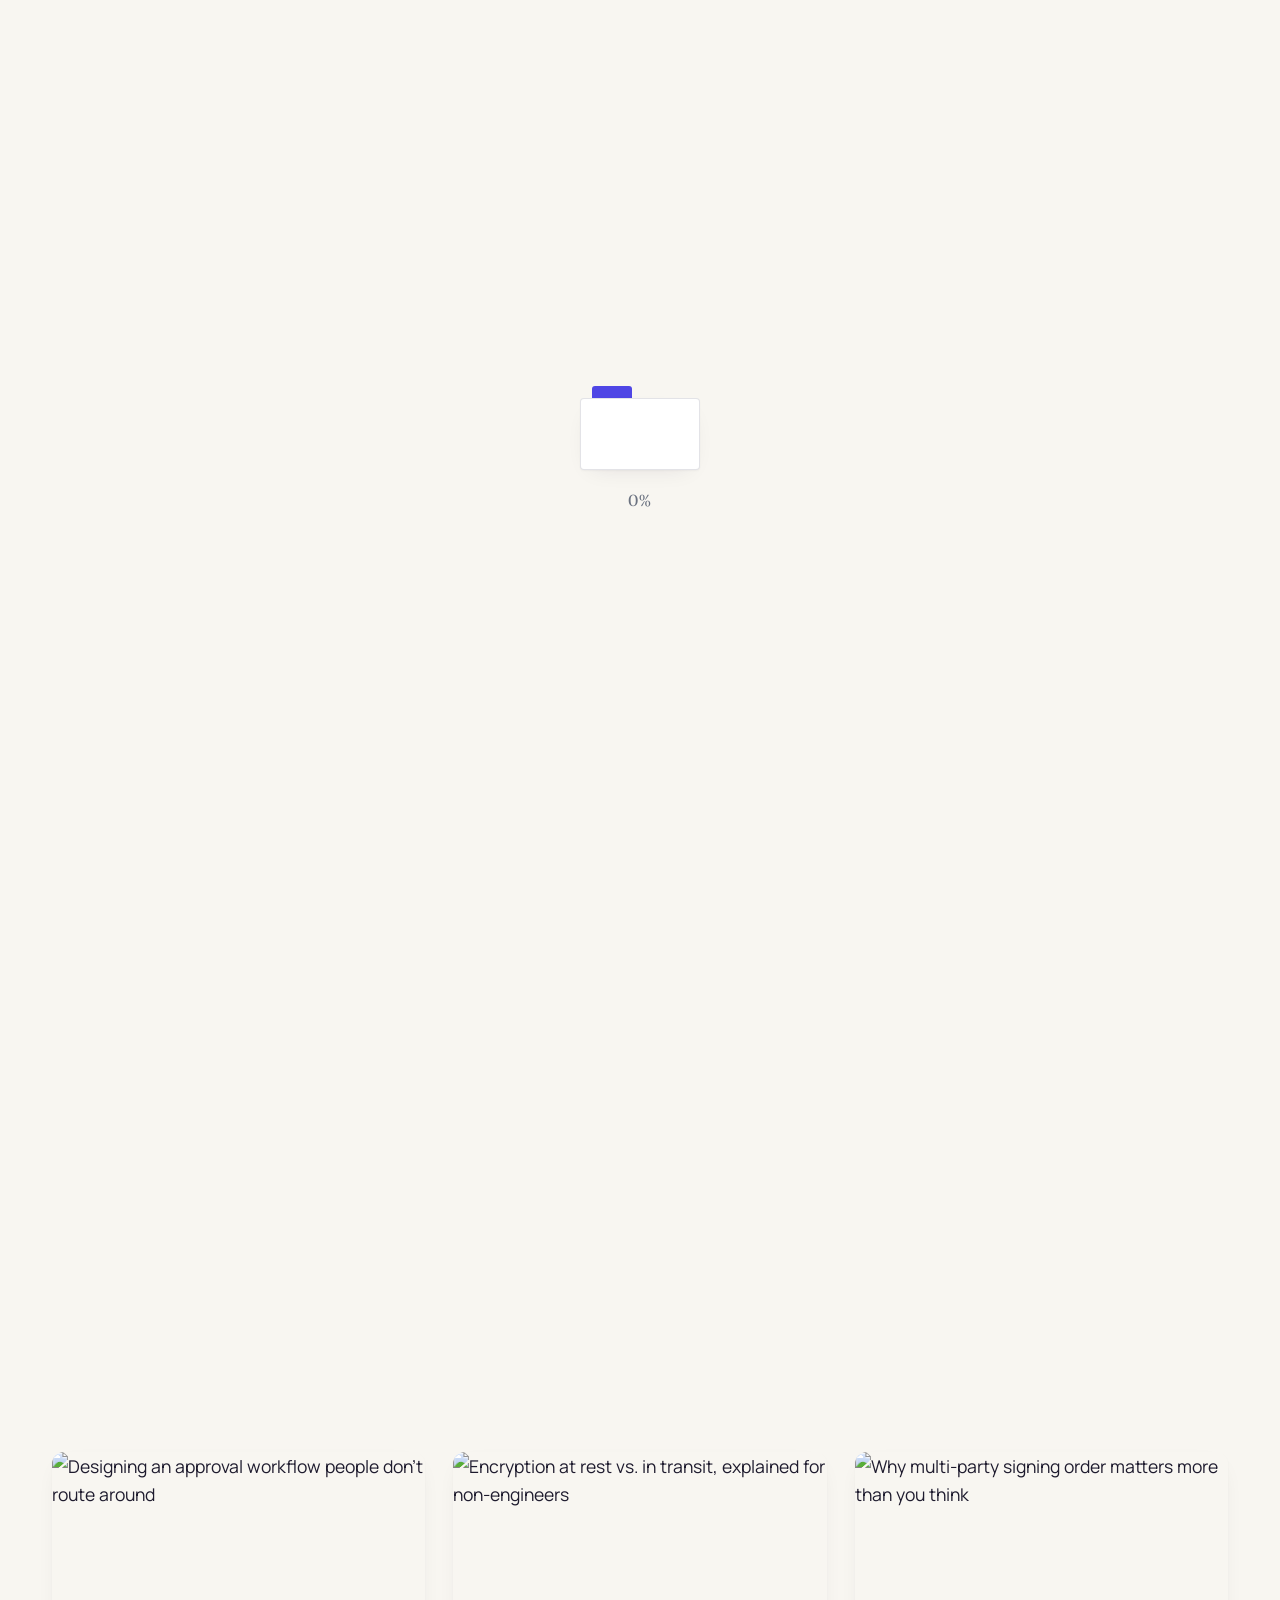
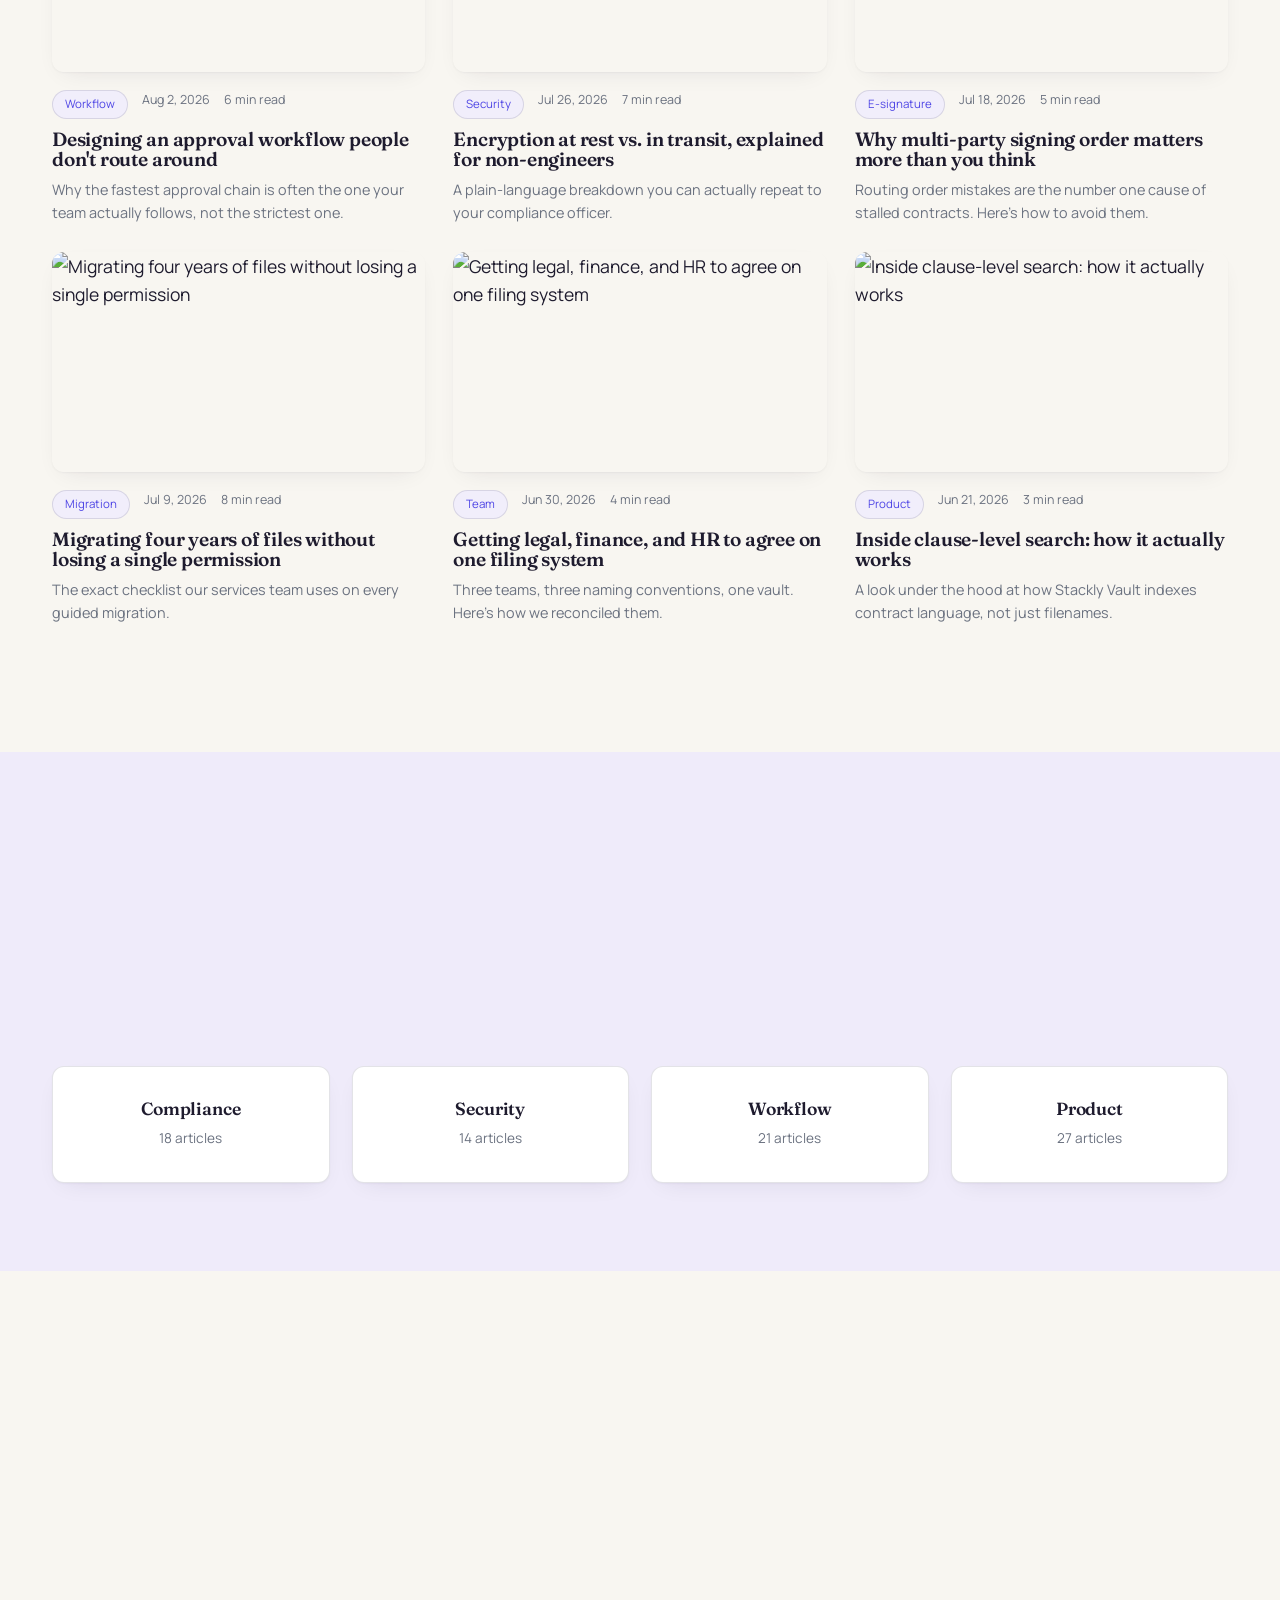
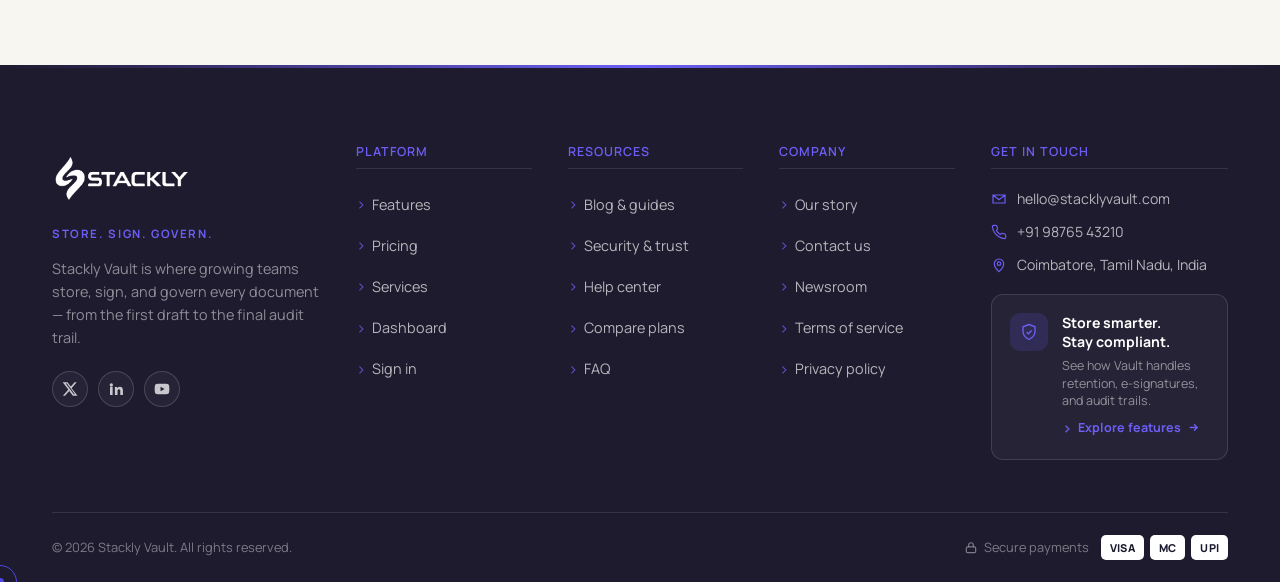
==== commit 9813500e: "Update fmt.Println output from 'Hello' to 'Goodbye'" ====
--- a/blog.html
+++ b/blog.html
@@ -7,7 +7,793 @@
 <meta name="description" content="Guides and playbooks on document operations, compliance, and e-signature from the Stackly Vault team.">
 <link rel="icon" href="./stackly.png">
 <link rel="preconnect" href="https://fonts.googleapis.com">
-<link rel="stylesheet" href="style.css">
+<style>
+/* ============================================================
+   STACKLY VAULT — Design system v2
+   "declassified paper" — off-white / parchment surfaces
+   + indigo accent, warm red as rare alert accent only.
+   ============================================================ */
+
+@import url('https://fonts.googleapis.com/css2?family=Fraunces:ital,opsz,wght@0,9..144,300;0,9..144,400;0,9..144,500;0,9..144,600;0,9..144,700;1,9..144,400;1,9..144,500&family=Manrope:wght@400;500;600;700;800&display=swap');
+
+:root{
+  /* color */
+  --bg:       #F8F6F1;   /* page background — warm off-white */
+  --bg-soft:  #EFEBFA;   /* alternate section tint — soft indigo-white */
+  --surface:  #FFFFFF;   /* card / surface background */
+  --surface-2:#F1EEFB;   /* icon chips, secondary surface */
+  --surface-3:#E7E1F6;   /* stacked-card shadow layer, deeper tint */
+
+  --ink:      #1E1B2E;   /* primary dark text (deep indigo-black) */
+  --ink-2:    #FFFFFF;   /* card surface (kept for compatibility — same as --surface) */
+  --mist:     #F1EEFB;   /* light indigo-tinted surface (icon boxes, chips) */
+  --mist-2:   #E7E1F6;   /* deeper tint (stack shadows, borders) */
+  --paper:    #F8F6F1;   /* alias of --bg, kept for compatibility */
+  --paper-2:  #EFEBFA;   /* alias of --bg-soft */
+
+  --manila:   #4F46E5;   /* PRIMARY ACCENT — indigo-600 */
+  --manila-2: #6D5EF5;   /* accent hover / lighter — indigo-500 */
+  --indigo:   #4F46E5;
+  --indigo-2: #6D5EF5;
+  --on-accent:#FFFFFF;   /* text placed on top of the accent color */
+
+  --redline:  #D6483C;   /* rare alert accent */
+  --slate:    #6B7280;   /* muted text */
+  --slate-2:  #8B8FA3;   /* lighter muted text */
+  --line:     rgba(30,27,60,0.12);
+  --line-soft:rgba(30,27,60,0.08);
+
+  /* type */
+  --serif: 'Fraunces', 'Iowan Old Style', Georgia, serif;
+  --sans: 'Manrope', -apple-system, BlinkMacSystemFont, 'Segoe UI', sans-serif;
+
+  /* scale */
+  --step--1: clamp(0.83rem, 0.8rem + 0.15vw, 0.9rem);
+  --step-0:  clamp(1rem, 0.95rem + 0.25vw, 1.1rem);
+  --step-1:  clamp(1.2rem, 1.1rem + 0.4vw, 1.4rem);
+  --step-2:  clamp(1.5rem, 1.3rem + 0.8vw, 1.9rem);
+  --step-3:  clamp(1.9rem, 1.6rem + 1.4vw, 2.6rem);
+  --step-4:  clamp(2.4rem, 1.9rem + 2.2vw, 3.6rem);
+  --step-5:  clamp(3rem,   2.2rem + 3.6vw, 5.2rem);
+
+  --radius-s: 6px;
+  --radius-m: 12px;
+  --radius-l: 22px;
+  --ease: cubic-bezier(.16,.84,.44,1);
+  --dur: .6s;
+
+  --container: 1240px;
+  --shadow-card: 0 1px 2px rgba(30,27,60,.04), 0 8px 24px -12px rgba(30,27,60,.12);
+  --shadow-lift: 0 20px 45px -20px rgba(30,27,60,.28);
+}
+
+*,*::before,*::after{ box-sizing: border-box; }
+html{ scroll-behavior:smooth; }
+body{
+  margin:0;
+  background: var(--bg);
+  color: var(--ink);
+  font-family: var(--sans);
+  font-size: var(--step-0);
+  line-height:1.6;
+  -webkit-font-smoothing:antialiased;
+  overflow-x:hidden;
+}
+img{ max-width:100%; display:block; }
+a{ color:inherit; text-decoration:none; }
+ul{ list-style:none; margin:0; padding:0; }
+button{ font-family:inherit; }
+h1,h2,h3,h4{ font-family: var(--serif); margin:0; font-weight:600; line-height:1.08; letter-spacing:-0.01em; color: var(--ink); }
+p{ margin:0; }
+
+::selection{ background: var(--manila); color: #fff; }
+
+::-webkit-scrollbar{ width:10px; height:10px; }
+::-webkit-scrollbar-track{ background: var(--bg); }
+::-webkit-scrollbar-thumb{ background: var(--surface-3); border-radius:10px; }
+::-webkit-scrollbar-thumb:hover{ background: var(--manila); }
+
+:focus-visible{ outline: 2px solid var(--manila); outline-offset:3px; }
+
+.container{ max-width: var(--container); margin:0 auto; padding: 0 32px; }
+
+/* .paper-section = subtle alternate tint for visual rhythm (both are light now) */
+.paper-section{ background: var(--bg-soft); color: var(--ink); }
+.paper-section h1,.paper-section h2,.paper-section h3{ color: var(--ink); }
+.paper-section .eyebrow{ color: var(--indigo); }
+.paper-section .muted{ color: var(--slate); }
+
+.muted{ color: var(--slate); }
+.eyebrow{
+  display:inline-flex; align-items:center; gap:8px;
+  font-size:var(--step--1); color: var(--indigo);
+  font-weight:600;
+}
+.eyebrow::before{
+  content:''; width:16px; height:2px; background: var(--manila); display:inline-block;
+}
+
+/* ---------- preloader ---------- */
+#preloader{
+  position:fixed; inset:0; z-index:9999; background:var(--bg);
+  display:flex; align-items:center; justify-content:center; flex-direction:column; gap:18px;
+}
+#preloader .pl-mark{ position:relative; width:120px; height:84px; }
+#preloader .pl-tab{ position:absolute; top:0; left:12px; width:40px; height:14px; background:var(--manila); border-radius:3px 3px 0 0; }
+#preloader .pl-body{ position:absolute; top:12px; left:0; width:120px; height:72px; background:var(--surface); border:1px solid var(--line); border-radius:4px; overflow:hidden; box-shadow: var(--shadow-card); }
+#preloader .pl-fill{ position:absolute; left:0; bottom:0; width:100%; height:0%; background:var(--manila); }
+#preloader .pl-pct{ font-family:var(--serif); font-size:1rem; color:var(--slate); letter-spacing:.04em; }
+
+/* ---------- custom cursor ---------- */
+.cursor-dot{
+  position:fixed; width:8px; height:8px; border-radius:50%; background:var(--manila);
+  pointer-events:none; z-index:9998; transform:translate(-50%,-50%);
+  display:none;
+}
+.cursor-ring{
+  position:fixed; width:34px; height:34px; border-radius:50%; border:1px solid var(--manila);
+  pointer-events:none; z-index:9998; transform:translate(-50%,-50%); transition: width .25s var(--ease), height .25s var(--ease), opacity .25s;
+  display:none;
+}
+@media (hover:hover) and (pointer:fine){
+  .cursor-dot, .cursor-ring{ display:block; }
+}
+
+/* ---------- background canvas ---------- */
+.grid-field{
+  position:absolute; inset:0; overflow:hidden; pointer-events:none; z-index:0;
+}
+.grid-field canvas{ position:absolute; inset:0; width:100%; height:100%; opacity:.7; }
+.grid-field .glow{
+  position:absolute; width:60vw; height:60vw; border-radius:50%;
+  background: radial-gradient(circle, rgba(79,70,229,.14), transparent 65%);
+  filter: blur(10px);
+}
+.grid-field .glow.a{ top:-20%; left:-10%; }
+.grid-field .glow.b{ bottom:-25%; right:-10%; background: radial-gradient(circle, rgba(214,72,60,.08), transparent 65%); }
+
+/* ---------- nav (folder tab) ---------- */
+.site-nav{
+  position:fixed; top:0; left:0; right:0; z-index:1000;
+  padding: 18px 0 0;
+}
+.nav-inner{
+  max-width: var(--container); margin:0 auto; padding: 0 32px;
+  display:flex; align-items:center; justify-content:space-between; gap:24px;
+}
+.nav-tabbar{
+  display:flex; align-items:center; justify-content:space-between; gap:24px;
+  background: rgba(255,255,255,.72);
+  border: 1px solid var(--line);
+  border-radius: 999px;
+  padding: 10px 12px 10px 20px;
+  backdrop-filter: blur(14px) saturate(140%);
+  -webkit-backdrop-filter: blur(14px) saturate(140%);
+  box-shadow: var(--shadow-card);
+  transition: background .3s var(--ease), border-color .3s var(--ease);
+  width:100%;
+}
+.site-nav.scrolled .nav-tabbar{ background: rgba(255,255,255,.94); border-color: var(--line); }
+
+.logo{ display:flex; align-items:center; gap:10px; flex-shrink:0; }
+.logo img{ height:70px; width:auto; }
+
+.nav-links{ display:flex; align-items:center; gap:2px; }
+.nav-links a{
+  position:relative; padding:9px 16px; font-size:.92rem; font-weight:600; color: var(--slate);
+  border-radius:999px; transition: color .25s var(--ease);
+}
+.nav-links a:hover{ color: var(--ink); }
+.nav-links a.active{ color: var(--on-accent); }
+.nav-links a.active::before{
+  content:''; position:absolute; inset:0; background:var(--manila); border-radius:999px; z-index:-1;
+}
+
+.nav-cta{ display:flex; align-items:center; gap:10px; }
+.nav-toggle{
+  display:none; width:40px; height:40px; border-radius:50%; border:1px solid var(--line);
+  background:transparent; color:var(--ink); align-items:center; justify-content:center; cursor:pointer;
+  flex-shrink:0;
+}
+.nav-toggle svg{ width:18px; height:18px; }
+
+/* buttons */
+.btn{
+  display:inline-flex; align-items:center; justify-content:center; gap:8px;
+  padding: 13px 26px; border-radius: 999px; font-weight:700; font-size:.94rem;
+  border:1px solid transparent; cursor:pointer; white-space:nowrap;
+  transition: transform .3s var(--ease), background .3s var(--ease), border-color .3s var(--ease), color .3s var(--ease), box-shadow .3s var(--ease);
+}
+.btn-primary{ background: var(--manila); color: var(--on-accent); }
+.btn-primary:hover{ background: var(--manila-2); transform: translateY(-2px); box-shadow: 0 14px 26px -12px rgba(79,70,229,.45); }
+.btn-ghost{ background:transparent; color:var(--ink); border-color: var(--line); }
+.btn-ghost:hover{ border-color: var(--manila); color:var(--manila); }
+.btn-ink{ background: var(--ink); color: var(--bg); }
+.btn-ink:hover{ background: #34304a; transform: translateY(-2px); }
+.btn-sm{ padding: 10px 18px; font-size:.86rem; }
+.btn-block{ width:100%; }
+.btn[disabled]{ opacity:.55; cursor:not-allowed; transform:none !important; }
+
+/* magnetic wrap target */
+.magnetic{ display:inline-block; will-change: transform; }
+
+/* ---------- section rhythm ---------- */
+section{ position:relative; padding: 128px 0; }
+section.tight{ padding: 88px 0; }
+.section-head{ max-width:640px; margin-bottom:56px; }
+.section-head.center{ margin-left:auto; margin-right:auto; text-align:center; }
+.section-head h2{ margin-top:14px; font-size: var(--step-4); }
+.section-head p{ margin-top:16px; font-size: var(--step-1); color: var(--slate); }
+.paper-section .section-head p{ color: var(--slate); }
+
+/* ---------- hero ---------- */
+.hero{ padding: 190px 0 120px; position:relative; overflow:hidden; }
+.hero-grid{ display:grid; grid-template-columns: 1.05fr .95fr; gap:60px; align-items:center; position:relative; z-index:2; }
+.hero-copy .doc-tape{
+  display:inline-flex; align-items:center; gap:10px; padding:7px 16px 7px 8px; border-radius:999px;
+  background: var(--surface); border:1px solid var(--line); font-size:.82rem; color:var(--slate); margin-bottom:26px;
+  box-shadow: var(--shadow-card);
+}
+.doc-tape span.dot{ width:7px; height:7px; border-radius:50%; background: var(--manila); }
+.hero-copy h1{ font-size: var(--step-5); letter-spacing:-0.015em; }
+.hero-copy h1 .redact-line{ display:block; overflow:hidden; }
+.hero-copy h1 .redact-line > span{ display:inline-block; }
+.hero-copy p.lead{ margin-top:26px; font-size:var(--step-1); color:var(--slate); max-width:46ch; }
+.hero-actions{ display:flex; align-items:center; gap:16px; margin-top:36px; flex-wrap:wrap; }
+.hero-proof{ display:flex; align-items:center; gap:22px; margin-top:52px; flex-wrap:wrap; }
+.hero-proof .proof-stat{ display:flex; flex-direction:column; }
+.hero-proof .proof-stat b{ font-family:var(--serif); font-size:1.6rem; color:var(--ink); }
+.hero-proof .proof-stat small{ color:var(--slate); font-size:.78rem; }
+.hero-proof .divider{ width:1px; height:32px; background:var(--line); }
+
+.hero-visual{ position:relative; }
+.doc-stack{ position:relative; height:560px; }
+.doc-card{
+  position:absolute; border-radius: var(--radius-l); overflow:hidden; border:1px solid var(--line);
+  box-shadow: var(--shadow-lift);
+}
+.doc-card img{ width:100%; height:100%; object-fit:cover; }
+.doc-card.c1{ width:78%; top:0; left:6%; height:340px; z-index:3; }
+.doc-card.c2{ width:56%; top:56%; left:-4%; height:230px; z-index:2; background:var(--surface-2); }
+.doc-card.c3{ width:46%; top:6%; right:-6%; height:190px; z-index:1; background:var(--manila); }
+.float-chip{
+  position:absolute; z-index:4; background: var(--ink); color:var(--bg); border-radius:16px;
+  padding:14px 18px; display:flex; align-items:center; gap:10px; font-size:.82rem; font-weight:700;
+  box-shadow: var(--shadow-lift);
+}
+.float-chip .ic{ width:30px; height:30px; border-radius:9px; background:var(--manila); color:#fff; display:flex; align-items:center; justify-content:center; }
+.float-chip.fc1{ bottom:14%; right:2%; }
+.float-chip.fc2{ top:4%; left:0; }
+
+/* marquee */
+.marquee-wrap{ border-top:1px solid var(--line); border-bottom:1px solid var(--line); padding: 34px 0; overflow:hidden; }
+.marquee-track{ display:flex; gap:64px; width:max-content; }
+.marquee-track span{ font-family:var(--serif); font-size:1.5rem; color: var(--slate-2); white-space:nowrap; }
+.marquee-track span b{ color:var(--manila); font-weight:500; }
+
+/* ---------- cards: paper stack ---------- */
+.stack-card{ position:relative; }
+.stack-card::before, .stack-card::after{
+  content:''; position:absolute; inset:0; border-radius: var(--radius-m); background: var(--surface-3);
+  z-index:-1; transition: transform .35s var(--ease);
+}
+.stack-card::before{ transform: rotate(-2.4deg) translate(-2px,4px); }
+.stack-card::after{ transform: rotate(2.4deg) translate(3px,6px); background: var(--mist-2); }
+.stack-card:hover::before{ transform: rotate(-5deg) translate(-6px,8px); }
+.stack-card:hover::after{ transform: rotate(4.5deg) translate(7px,10px); }
+
+.grid-3{ display:grid; grid-template-columns:repeat(3,1fr); gap:28px; }
+.grid-2{ display:grid; grid-template-columns:repeat(2,1fr); gap:28px; }
+.grid-4{ display:grid; grid-template-columns:repeat(4,1fr); gap:22px; }
+
+.feature-card{
+  background: var(--surface); border:1px solid var(--line); border-radius: var(--radius-m);
+  padding: 32px; position:relative; box-shadow: var(--shadow-card);
+}
+.feature-card .f-icon{
+  width:48px; height:48px; border-radius:12px; background: var(--surface-2); border:1px solid var(--line);
+  display:flex; align-items:center; justify-content:center; margin-bottom:22px; color: var(--manila);
+}
+.feature-card h3{ font-size:1.28rem; }
+.feature-card p{ margin-top:10px; color: var(--slate); font-size:.95rem; }
+.feature-card .tab-corner{
+  position:absolute; top:-1px; right:22px; width:34px; height:12px; background: var(--manila);
+  border-radius:0 0 6px 6px; opacity:0; transition: opacity .3s var(--ease), transform .3s var(--ease);
+  transform: translateY(-6px);
+}
+.feature-card:hover .tab-corner{ opacity:1; transform:translateY(0); }
+.feature-card:hover{ box-shadow: var(--shadow-lift); }
+
+/* image reveal (curtain) */
+.reveal-img{ position:relative; overflow:hidden; border-radius: var(--radius-l); box-shadow: var(--shadow-card); }
+.reveal-img img{ width:100%; height:100%; object-fit:cover; display:block; transform:scale(1.15); }
+.reveal-img .curtain{ position:absolute; inset:0; background: var(--manila); transform-origin:left; z-index:2; }
+
+/* stats strip */
+.stat-strip{ display:grid; grid-template-columns:repeat(4,1fr); gap:1px; background:var(--line); border:1px solid var(--line); border-radius: var(--radius-m); overflow:hidden; box-shadow: var(--shadow-card); }
+.stat-cell{ background: var(--surface); padding: 34px 28px; }
+.stat-cell b{ font-family:var(--serif); font-size:var(--step-3); display:block; color:var(--manila); }
+.stat-cell span{ color:var(--slate); font-size:.86rem; }
+
+/* process / timeline (real sequence -> numbers ok) */
+.process-row{ display:grid; grid-template-columns: 90px 1fr; gap:28px; padding: 30px 0; border-top:1px solid var(--line); }
+.process-row:last-child{ border-bottom:1px solid var(--line); }
+.process-row .p-num{ font-family:var(--serif); font-size:2rem; color: var(--manila); }
+.process-row h3{ font-size:1.3rem; }
+.process-row p{ margin-top:8px; color:var(--slate); max-width:60ch; }
+
+/* pricing */
+.price-toggle{ display:inline-flex; align-items:center; gap:14px; background:var(--surface); border:1px solid var(--line); border-radius:999px; padding:6px; box-shadow: var(--shadow-card); }
+.price-toggle button{ border:none; background:transparent; color:var(--slate); padding:9px 20px; border-radius:999px; font-weight:700; cursor:pointer; font-size:.86rem; }
+.price-toggle button.active{ background:var(--manila); color:#fff; }
+.price-save{ font-size:.76rem; color:var(--manila); margin-left:6px; }
+
+.plan-card{
+  background: var(--surface); border:1px solid var(--line); border-radius: var(--radius-l);
+  padding: 38px 32px; display:flex; flex-direction:column; gap:22px; position:relative; box-shadow: var(--shadow-card);
+}
+.plan-card.featured{ background: var(--manila); color: #fff; border-color: var(--manila); box-shadow: var(--shadow-lift); }
+.plan-card.featured h3{ color:#fff; }
+.plan-card.featured .muted{ color: rgba(255,255,255,.72); }
+.plan-card.featured ul li{ color: rgba(255,255,255,.92); }
+.plan-card .plan-tab{ position:absolute; top:-13px; left:32px; background:var(--redline); color:#fff; font-size:.72rem; font-weight:700; padding:5px 14px; border-radius: 0 0 8px 8px; }
+.plan-price{ display:flex; align-items:baseline; gap:6px; }
+.plan-price b{ font-family:var(--serif); font-size:var(--step-4); }
+.plan-price span{ color:var(--slate); }
+.plan-card.featured .plan-price span{ color: rgba(255,255,255,.72); }
+.plan-card ul{ display:flex; flex-direction:column; gap:12px; }
+.plan-card ul li{ display:flex; align-items:flex-start; gap:10px; font-size:.92rem; color: var(--slate); }
+.plan-card ul li svg{ flex-shrink:0; margin-top:3px; color: var(--manila); }
+.plan-card.featured ul li svg{ color: #fff; }
+
+/* testimonial */
+.quote-card{ background: var(--surface); border:1px solid var(--line); border-radius: var(--radius-l); padding: 42px; box-shadow: var(--shadow-card); }
+.quote-card p{ font-family: var(--serif); font-size: var(--step-2); line-height:1.4; }
+.quote-by{ display:flex; align-items:center; gap:14px; margin-top:26px; }
+.quote-by img{ width:46px; height:46px; border-radius:50%; object-fit:cover; }
+.quote-by b{ display:block; font-size:.92rem; }
+.quote-by span{ color:var(--slate); font-size:.82rem; }
+
+/* logos row */
+.logo-row{ display:flex; align-items:center; justify-content:space-between; gap:32px; flex-wrap:wrap; opacity:.6; }
+.logo-row img{ height:22px; filter:grayscale(1); opacity:.8; }
+
+/* faq */
+.faq-item{ border-top:1px solid var(--line); padding: 24px 0; cursor:pointer; }
+.faq-item:last-child{ border-bottom:1px solid var(--line); }
+.faq-q{ display:flex; align-items:center; justify-content:space-between; gap:20px; font-weight:700; font-size:1.02rem; }
+.faq-q .plus{ width:26px; height:26px; border-radius:50%; border:1px solid var(--line); flex-shrink:0; position:relative; }
+.faq-q .plus::before,.faq-q .plus::after{ content:''; position:absolute; background: var(--ink); top:50%; left:50%; }
+.faq-q .plus::before{ width:10px; height:1.4px; transform:translate(-50%,-50%); }
+.faq-q .plus::after{ width:1.4px; height:10px; transform:translate(-50%,-50%); transition:transform .3s var(--ease); }
+.faq-item.open .plus::after{ transform:translate(-50%,-50%) rotate(90deg); }
+.faq-a{ max-height:0; overflow:hidden; transition: max-height .4s var(--ease); }
+.faq-a p{ padding-top:16px; color:var(--slate); max-width:70ch; }
+
+/* blog */
+.post-card{ display:flex; flex-direction:column; gap:0; }
+.post-card .p-img{ border-radius: var(--radius-m); overflow:hidden; height:220px; box-shadow: var(--shadow-card); }
+.post-card .p-img img{ width:100%; height:100%; object-fit:cover; transition: transform .6s var(--ease); }
+.post-card:hover .p-img img{ transform: scale(1.08); }
+.post-card .p-meta{ display:flex; gap:14px; color:var(--slate); font-size:.78rem; margin-top:18px; }
+.post-card h3{ margin-top:10px; font-size:1.2rem; }
+.post-card p.excerpt{ color:var(--slate); margin-top:8px; font-size:.9rem; }
+.tag-pill{ background:var(--surface-2); border:1px solid var(--line); padding:4px 12px; border-radius:999px; font-size:.72rem; color:var(--manila); }
+
+/* forms */
+.field{ display:flex; flex-direction:column; gap:8px; margin-bottom:18px; }
+.field label{ font-size:.82rem; font-weight:700; color: var(--slate); }
+.field input, .field textarea, .field select{
+  background: var(--surface); border:1px solid var(--line); border-radius: var(--radius-s);
+  padding: 13px 16px; color: var(--ink); font-family:inherit; font-size:.94rem;
+  transition: border-color .25s var(--ease), box-shadow .25s var(--ease);
+}
+.field input:focus, .field textarea:focus, .field select:focus{ border-color: var(--manila); box-shadow: 0 0 0 3px rgba(79,70,229,.16); outline:none; }
+.field textarea{ resize:vertical; min-height:130px; }
+.field.error input, .field.error textarea{ border-color: var(--redline); }
+.field .err-msg{ color: var(--redline); font-size:.78rem; display:none; }
+.field.error .err-msg{ display:block; }
+.checkline{ display:flex; align-items:center; gap:10px; font-size:.86rem; color:var(--slate); }
+
+/* custom select chevron — replaces native OS arrow so the field matches
+   the design system; the OS still renders the open dropdown list itself */
+.field select{
+  appearance: none;
+  -webkit-appearance: none;
+  -moz-appearance: none;
+  width: 100%;
+  cursor: pointer;
+  background-image: url("data:image/svg+xml,%3Csvg xmlns='http://www.w3.org/2000/svg' width='16' height='16' viewBox='0 0 24 24' fill='none' stroke='%234F46E5' stroke-width='2'%3E%3Cpath d='M6 9l6 6 6-6'/%3E%3C/svg%3E");
+  background-repeat: no-repeat;
+  background-position: right 14px center;
+  background-size: 16px;
+  padding-right: 40px;
+}
+.field select::-ms-expand{ display:none; }
+
+.input-wrap{ position:relative; }
+.input-wrap input{ padding-right:46px; width:100%; }
+.pw-toggle{
+  position:absolute; right:6px; top:50%; transform:translateY(-50%);
+  display:flex; align-items:center; justify-content:center;
+  width:34px; height:34px; background:none; border:none; border-radius:8px;
+  color:var(--slate); cursor:pointer; transition: color .2s var(--ease), background .2s var(--ease);
+}
+.pw-toggle:hover{ color:var(--ink); background:var(--surface-2); }
+.pw-toggle svg{ pointer-events:none; }
+.pw-toggle .icon-eye-off{ display:none; }
+.pw-toggle.is-visible .icon-eye{ display:none; }
+.pw-toggle.is-visible .icon-eye-off{ display:block; }
+
+.role-toggle{ display:flex; gap:10px; margin:22px 0 6px; background:var(--surface-2); padding:4px; border-radius:var(--radius-s); border:1px solid var(--line); }
+.role-btn{
+  flex:1; padding:10px 14px; border:none; border-radius:calc(var(--radius-s) - 4px);
+  background:transparent; cursor:pointer; font-size:.84rem; font-weight:700; color:var(--slate);
+  transition: all .25s var(--ease);
+}
+.role-btn.active{ background:var(--bg); color:var(--manila); box-shadow: 0 1px 3px rgba(0,0,0,.08); }
+.role-btn:not(.active):hover{ color:var(--ink); }
+
+/* ---------- custom select (Team size) ----------
+   Replaces the native <select> so the open option list is styled
+   and JS can clamp/flip it to stay inside the viewport. */
+.custom-select{ position:relative; }
+.custom-select .cs-trigger{
+  width:100%; display:flex; align-items:center; justify-content:space-between; gap:10px;
+  background: var(--surface); border:1px solid var(--line); border-radius: var(--radius-s);
+  padding: 13px 16px; color: var(--ink); font-family:inherit; font-size:.94rem; text-align:left;
+  cursor:pointer; transition: border-color .25s var(--ease), box-shadow .25s var(--ease);
+}
+.custom-select .cs-value{ color: var(--slate); }
+.custom-select .cs-value.has-value{ color: var(--ink); }
+.custom-select .cs-chevron{ flex-shrink:0; color: var(--manila); transition: transform .25s var(--ease); }
+.custom-select.open .cs-trigger{ border-color: var(--manila); box-shadow: 0 0 0 3px rgba(79,70,229,.16); }
+.custom-select.open .cs-chevron{ transform: rotate(180deg); }
+.custom-select.drop-up .cs-chevron{ transform: rotate(0deg); }
+.custom-select.open.drop-up .cs-chevron{ transform: rotate(180deg); }
+
+.custom-select .cs-options{
+  position:absolute; left:0; right:0; top: calc(100% + 6px); z-index:40;
+  background: var(--surface); border:1px solid var(--line); border-radius: var(--radius-s);
+  box-shadow: var(--shadow-lift); padding:6px; overflow-y:auto;
+  /* max-height is set inline by JS to whatever fits the viewport */
+}
+.custom-select.drop-up .cs-options{ top:auto; bottom: calc(100% + 6px); }
+.custom-select .cs-options [role="option"]{
+  padding: 10px 12px; border-radius: calc(var(--radius-s) - 2px); font-size:.92rem; color: var(--ink);
+  cursor:pointer;
+}
+.custom-select .cs-options [role="option"]:hover{ background: var(--surface-2); }
+.custom-select .cs-options [role="option"].selected{ background: rgba(79,70,229,.1); color: var(--manila); font-weight:700; }
+
+.contact-grid{ display:grid; grid-template-columns: 1fr 1.1fr; gap:56px; }
+.info-card{ display:flex; gap:16px; padding:20px 0; border-top:1px solid var(--line); }
+.info-card:first-child{ border-top:none; }
+.info-card .ic{ width:44px; height:44px; border-radius:12px; background:var(--surface-2); border:1px solid var(--line); display:flex; align-items:center; justify-content:center; color:var(--manila); flex-shrink:0; }
+
+/* footer — dark "vault door" plate: the one place the paper site goes to ink */
+footer{ background: var(--ink); color: rgba(255,255,255,.7); padding: 80px 0 0; position:relative; overflow:hidden; }
+footer::before{ content:''; position:absolute; top:0; left:0; right:0; height:3px; background: linear-gradient(90deg, transparent, var(--manila-2), transparent); }
+.footer-top{ display:grid; grid-template-columns: 1.3fr repeat(3,.85fr) 1.15fr; gap:36px; padding-bottom:52px; }
+.footer-brand .logo{ filter: brightness(0) invert(1); }
+.footer-brand .f-tag{ font-family:var(--sans); font-size:.72rem; font-weight:700; letter-spacing:.14em; color:var(--manila-2); margin:10px 0 0; }
+.footer-brand p{ color:rgba(255,255,255,.5); margin-top:14px; max-width:32ch; font-size:.9rem; line-height:1.6; }
+.footer-col h4{ font-family:var(--sans); font-size:.78rem; text-transform:uppercase; letter-spacing:.08em; color:var(--manila-2); margin-bottom:20px; padding-bottom:10px; border-bottom:1px solid rgba(255,255,255,.1); }
+.footer-col ul{ display:flex; flex-direction:column; gap:13px; list-style:none; margin:0; padding:0; }
+.footer-col a{ color: rgba(255,255,255,.68); font-size:.9rem; transition:color .2s, transform .2s; display:inline-flex; align-items:center; gap:6px; }
+.footer-col a::before{ content:'›'; color:var(--manila-2); font-size:1rem; line-height:1; opacity:.8; }
+.footer-col a:hover{ color:#fff; transform:translateX(2px); }
+.footer-social{ display:flex; gap:10px; margin-top:22px; }
+.footer-social a{ width:36px; height:36px; border-radius:50%; border:1px solid rgba(255,255,255,.16); display:flex; align-items:center; justify-content:center; color:rgba(255,255,255,.75); background:rgba(255,255,255,.04); }
+.footer-social a:hover{ border-color:var(--manila-2); color:var(--manila-2); }
+.footer-touch li{ display:flex; align-items:flex-start; gap:10px; color:rgba(255,255,255,.68); font-size:.88rem; line-height:1.4; }
+.footer-touch li svg{ flex-shrink:0; margin-top:2px; color:var(--manila-2); }
+.footer-cta{ margin-top:20px; background:rgba(255,255,255,.04); border:1px solid rgba(255,255,255,.12); border-radius:var(--radius-m); padding:18px; display:flex; gap:14px; align-items:flex-start; }
+.footer-cta .ic{ width:38px; height:38px; border-radius:10px; background:rgba(109,94,245,.16); color:var(--manila-2); display:flex; align-items:center; justify-content:center; flex-shrink:0; }
+.footer-cta strong{ display:block; color:#fff; font-size:.88rem; line-height:1.35; }
+.footer-cta p{ margin:6px 0 0; font-size:.78rem; color:rgba(255,255,255,.5); line-height:1.4; }
+.footer-cta a.cta-arrow{ display:inline-flex; align-items:center; gap:6px; margin-top:8px; color:var(--manila-2); font-size:.78rem; font-weight:700; }
+.footer-cta a.cta-arrow svg{ transition:transform .2s; }
+.footer-cta a.cta-arrow:hover svg{ transform:translateX(3px); }
+
+.footer-trust{ display:flex; align-items:center; justify-content:space-between; gap:32px; flex-wrap:wrap; padding:34px 0; border-top:1px solid rgba(255,255,255,.1); }
+.footer-trust-lead{ display:flex; align-items:center; gap:14px; max-width:280px; }
+.footer-trust-lead .ic{ width:46px; height:46px; border-radius:12px; border:1px solid rgba(255,255,255,.16); display:flex; align-items:center; justify-content:center; color:var(--manila-2); flex-shrink:0; }
+.footer-trust-lead strong{ display:block; color:#fff; font-size:.92rem; }
+.footer-trust-lead span{ display:block; font-size:.78rem; color:rgba(255,255,255,.48); margin-top:3px; line-height:1.4; }
+.footer-stats{ display:flex; gap:44px; }
+.footer-stat{ text-align:center; }
+.footer-stat .ic{ color:var(--manila-2); margin-bottom:8px; display:flex; justify-content:center; }
+.footer-stat b{ display:block; font-family:var(--serif); font-size:1.5rem; color:#fff; }
+.footer-stat span{ display:block; font-size:.76rem; color:rgba(255,255,255,.48); margin-top:2px; }
+
+.footer-news{ padding-top:8px; }
+.footer-news h4{ font-family:var(--sans); font-size:.78rem; text-transform:uppercase; letter-spacing:.08em; color:var(--manila-2); margin-bottom:8px; }
+.footer-news p{ font-size:.85rem; color:rgba(255,255,255,.5); margin:0 0 14px; max-width:32ch; line-height:1.5; }
+.footer-news form{ display:flex; gap:0; max-width:340px; }
+.footer-news input{ flex:1; background:rgba(255,255,255,.06); border:1px solid rgba(255,255,255,.16); border-right:none; border-radius:10px 0 0 10px; padding:12px 14px; color:#fff; font-family:inherit; font-size:.86rem; }
+.footer-news input::placeholder{ color:rgba(255,255,255,.4); }
+.footer-news input:focus{ outline:none; border-color:var(--manila-2); }
+.footer-news button{ background:var(--manila-2); color:#fff; border:none; border-radius:0 10px 10px 0; padding:0 20px; font-weight:700; font-size:.86rem; cursor:pointer; font-family:inherit; transition:background .2s; }
+.footer-news button:hover{ background:var(--manila); }
+
+.footer-bottom{ display:flex; justify-content:space-between; align-items:center; padding:22px 0; border-top:1px solid rgba(255,255,255,.1); color:rgba(255,255,255,.42); font-size:.8rem; flex-wrap:wrap; gap:14px; }
+.footer-pay{ display:flex; align-items:center; gap:12px; }
+.footer-pay .lock{ display:inline-flex; align-items:center; gap:6px; color:rgba(255,255,255,.42); }
+.footer-pay-badges{ display:flex; gap:6px; }
+.footer-pay-badges span{ background:#fff; border-radius:5px; padding:4px 9px; font-size:.68rem; font-weight:800; letter-spacing:.02em; color:#1a1a2e; }
+
+/* cta band */
+.cta-band{ background: var(--manila); color: #fff; border-radius: var(--radius-l); padding: 64px; display:flex; align-items:center; justify-content:space-between; gap:40px; flex-wrap:wrap; position:relative; overflow:hidden; box-shadow: var(--shadow-lift); }
+.cta-band h2{ color:#fff; font-size:var(--step-3); max-width:16ch; }
+.cta-band .btn-ink{ background:#fff; color:var(--manila); }
+.cta-band .btn-ink:hover{ background:#EFEBFA; }
+.cta-band .btn-ghost{ border-color:rgba(255,255,255,.4); color:#fff; }
+.cta-band .btn-ghost:hover{ border-color:#fff; color:#fff; background:rgba(255,255,255,.1); }
+
+/* reveal utility (JS toggles .in-view) */
+.reveal{ opacity:0; transform: translateY(26px); }
+.reveal.in-view{ opacity:1; transform:none; transition: opacity .8s var(--ease), transform .8s var(--ease); }
+
+/* ---------------- LOGIN ---------------- */
+.auth-shell{ min-height:100vh; display:grid; grid-template-columns: 1fr 1fr; }
+.auth-visual{ position:relative; background: var(--ink); overflow:hidden; }
+.auth-visual img{ width:100%; height:100%; object-fit:cover; opacity:.5; }
+.auth-visual .auth-overlay{ position:absolute; inset:0; background: linear-gradient(180deg, rgba(30,27,46,.2), rgba(20,18,32,.94)); display:flex; align-items:flex-end; padding:64px; }
+.auth-visual blockquote{ font-family:var(--serif); font-size:var(--step-2); max-width:32ch; color:#fff; }
+.auth-visual cite{ display:block; margin-top:18px; font-style:normal; color:rgba(255,255,255,.6); font-size:.86rem; }
+.auth-form-wrap{ display:flex; align-items:center; justify-content:center; padding: 60px 40px; background:var(--bg); }
+.auth-box{ width:100%; max-width:420px; }
+.auth-tabs{ display:flex; background:var(--surface); border:1px solid var(--line); border-radius:999px; padding:6px; margin:30px 0 34px; box-shadow: var(--shadow-card); }
+.auth-tabs button{ flex:1; border:none; background:transparent; color:var(--slate); padding:11px 0; border-radius:999px; font-weight:700; cursor:pointer; }
+.auth-tabs button.active{ background:var(--manila); color:#fff; }
+.auth-panel{ display:none; }
+.auth-panel.active{ display:block; }
+.auth-divider{ display:flex; align-items:center; gap:14px; color:var(--slate); font-size:.8rem; margin:22px 0; }
+.auth-divider::before,.auth-divider::after{ content:''; flex:1; height:1px; background:var(--line); }
+.social-row{ display:grid; grid-template-columns:1fr 1fr; gap:12px; }
+.social-btn{ display:flex; align-items:center; justify-content:center; gap:10px; padding:12px; border:1px solid var(--line); border-radius: var(--radius-s); background:var(--surface); font-weight:600; font-size:.86rem; cursor:pointer; color:var(--ink); }
+.social-btn:hover{ border-color:var(--manila); }
+.auth-foot{ text-align:center; margin-top:24px; color:var(--slate); font-size:.88rem; }
+.auth-foot a{ color:var(--manila); font-weight:700; }
+.form-row-split{ display:grid; grid-template-columns:1fr 1fr; gap:14px; }
+.form-note-row{ display:flex; align-items:center; justify-content:space-between; margin-bottom:20px; }
+.form-note-row a{ color:var(--manila); font-size:.84rem; font-weight:600; }
+.strength-meter{ height:4px; background:var(--line); border-radius:4px; overflow:hidden; margin-top:8px; }
+.strength-meter span{ display:block; height:100%; width:0%; background:var(--redline); transition:width .3s var(--ease), background .3s var(--ease); }
+
+/* ---------------- DASHBOARD ---------------- */
+.dash-wrap{ display:grid; grid-template-columns: 272px 1fr; min-height:100vh; background: var(--bg); }
+.dash-sidebar{
+  background: var(--surface); border-right:1px solid var(--line); padding: 26px 20px; display:flex; flex-direction:column;
+  position:sticky; top:0; height:100vh; overflow-y:auto;
+}
+.dash-sidebar::-webkit-scrollbar{ width:6px; }
+.sidebar-head{ display:flex; align-items:center; justify-content:space-between; margin-bottom:26px; }
+.icon-btn{ width:36px; height:36px; border-radius:9px; border:1px solid var(--line); background:transparent; color:var(--ink); align-items:center; justify-content:center; cursor:pointer; display:flex; }
+.icon-btn:hover{ border-color:var(--manila); color:var(--manila); }
+.sidebar-close{ display:none; }
+.user-card{ display:flex; align-items:center; gap:12px; padding:14px; border-radius: var(--radius-m); background: var(--surface-2); border:1px solid var(--line); margin-bottom:22px; }
+.user-card img{ width:42px; height:42px; border-radius:50%; object-fit:cover; flex-shrink:0; }
+.user-card .u-name{ font-weight:700; font-size:.9rem; color:var(--ink); }
+.user-card .u-email{ font-size:.74rem; color:var(--slate); word-break:break-all; }
+.dash-nav{ display:flex; flex-direction:column; gap:4px; margin-bottom:auto; }
+.dash-nav a{ display:flex; align-items:center; gap:12px; padding:11px 14px; border-radius: var(--radius-s); color:var(--slate); font-weight:600; font-size:.9rem; }
+.dash-nav a svg{ width:18px; height:18px; flex-shrink:0; }
+.dash-nav a:hover{ background: var(--surface-2); color:var(--ink); }
+.dash-nav a.active{ background: var(--manila); color: #fff; }
+.sidebar-foot{ padding-top:18px; border-top:1px solid var(--line); margin-top:18px; }
+.storage-meter{ background:var(--surface-2); border-radius: var(--radius-m); padding:16px; margin-bottom:14px; }
+.storage-meter .bar{ height:6px; background:var(--line); border-radius:6px; overflow:hidden; margin:10px 0 8px; }
+.storage-meter .bar span{ display:block; height:100%; background: var(--manila); }
+.logout-link{ display:flex; align-items:center; gap:10px; color:var(--redline); font-weight:700; font-size:.88rem; padding:10px 14px; }
+
+.dash-main{ padding: 26px 34px 60px; max-width:100%; overflow-x:hidden; }
+.dash-topbar{ display:flex; align-items:center; justify-content:space-between; gap:20px; margin-bottom:30px; flex-wrap:wrap; }
+.dash-search{ display:flex; align-items:center; gap:10px; background:var(--surface); border:1px solid var(--line); border-radius:999px; padding:10px 18px; flex:1; max-width:360px; }
+.dash-search input{ background:transparent; border:none; color:var(--ink); flex:1; font-family:inherit; }
+.dash-search input:focus{ outline:none; }
+.dash-topbar-actions{ display:flex; align-items:center; gap:14px; }
+.bell-btn{ position:relative; }
+.bell-dot{ position:absolute; top:6px; right:7px; width:7px; height:7px; border-radius:50%; background:var(--redline); }
+.dash-greet h1{ font-size: var(--step-3); }
+.dash-greet p{ color:var(--slate); margin-top:8px; }
+
+.dash-view{ display:none; }
+.dash-view.active{ display:block; }
+
+.kpi-row{ display:grid; grid-template-columns:repeat(4,1fr); gap:20px; margin-bottom:30px; }
+.kpi-card{ background:var(--surface); border:1px solid var(--line); border-radius: var(--radius-m); padding:22px; box-shadow: var(--shadow-card); }
+.kpi-card .kpi-top{ display:flex; align-items:center; justify-content:space-between; }
+.kpi-card .kpi-ic{ width:38px; height:38px; border-radius:10px; background:var(--surface-2); display:flex; align-items:center; justify-content:center; color:var(--manila); }
+.kpi-card .kpi-delta{ font-size:.76rem; font-weight:700; padding:3px 9px; border-radius:999px; }
+.kpi-delta.up{ background: rgba(79,70,229,.12); color: var(--manila); }
+.kpi-delta.down{ background: rgba(214,72,60,.12); color: var(--redline); }
+.kpi-card b{ display:block; font-family:var(--serif); font-size:2rem; margin-top:18px; color:var(--ink); }
+.kpi-card span{ color:var(--slate); font-size:.82rem; }
+
+.panel{ background:var(--surface); border:1px solid var(--line); border-radius: var(--radius-m); padding:26px; margin-bottom:24px; box-shadow: var(--shadow-card); }
+.panel-head{ display:flex; align-items:center; justify-content:space-between; margin-bottom:20px; gap:14px; flex-wrap:wrap; }
+.panel-head h3{ font-size:1.1rem; }
+.dash-grid-2{ display:grid; grid-template-columns: 1.5fr 1fr; gap:24px; }
+
+.table-scroll{ overflow-x:auto; }
+table.data-table{ width:100%; border-collapse:collapse; min-width:640px; }
+.data-table th{ text-align:left; font-size:.74rem; text-transform:uppercase; letter-spacing:.05em; color:var(--slate); padding:10px 14px; border-bottom:1px solid var(--line); }
+.data-table td{ padding:14px 14px; border-bottom:1px solid var(--line); font-size:.88rem; color:var(--ink); }
+.data-table tr:last-child td{ border-bottom:none; }
+.row-file{ display:flex; align-items:center; gap:12px; }
+.row-file .f-ic{ width:34px; height:34px; border-radius:9px; background:var(--surface-2); display:flex; align-items:center; justify-content:center; flex-shrink:0; color:var(--manila); }
+.status-pill{ font-size:.72rem; font-weight:700; padding:4px 11px; border-radius:999px; display:inline-block; }
+.status-pill.ok{ background: rgba(79,70,229,.12); color:var(--manila); }
+.status-pill.wait{ background: rgba(107,114,128,.14); color:var(--slate); }
+.status-pill.bad{ background: rgba(214,72,60,.12); color:var(--redline); }
+.row-actions{ display:flex; gap:8px; }
+.row-actions button{ width:30px; height:30px; border-radius:8px; border:1px solid var(--line); background:transparent; color:var(--slate); cursor:pointer; display:flex; align-items:center; justify-content:center; }
+.row-actions button:hover{ border-color:var(--manila); color:var(--manila); }
+
+.info-row{ display:flex; justify-content:space-between; padding:12px 0; border-bottom:1px solid var(--line); font-size:.88rem; color:var(--ink); }
+.info-row:last-child{ border-bottom:none; }
+.info-row span:first-child{ color:var(--slate); }
+
+.activity-item{ display:flex; gap:14px; padding:14px 0; border-bottom:1px solid var(--line); }
+.activity-item:last-child{ border-bottom:none; }
+.activity-item .a-dot{ width:34px; height:34px; border-radius:50%; background:var(--surface-2); display:flex; align-items:center; justify-content:center; flex-shrink:0; color:var(--manila); }
+.activity-item p{ font-size:.88rem; color:var(--ink); }
+.activity-item span{ color:var(--slate); font-size:.76rem; }
+
+.upload-zone{ border:1.5px dashed var(--line); border-radius: var(--radius-m); padding:44px 20px; text-align:center; }
+.upload-zone svg{ margin-bottom:14px; color:var(--manila); }
+.upload-zone p{ color:var(--slate); font-size:.88rem; }
+
+.settings-form{ max-width:520px; }
+.toggle-row{ display:flex; align-items:center; justify-content:space-between; padding:16px 0; border-bottom:1px solid var(--line); }
+.toggle-row:last-child{ border-bottom:none; }
+.toggle-row div p{ font-weight:700; font-size:.92rem; color:var(--ink); }
+.toggle-row div span{ color:var(--slate); font-size:.8rem; }
+.switch{ position:relative; width:44px; height:25px; flex-shrink:0; }
+.switch input{ opacity:0; width:0; height:0; }
+.switch .slider{ position:absolute; inset:0; background:var(--surface-2); border:1px solid var(--line); border-radius:999px; cursor:pointer; transition:.3s; }
+.switch .slider::before{ content:''; position:absolute; width:17px; height:17px; left:3px; top:3px; background:var(--slate); border-radius:50%; transition:.3s; }
+.switch input:checked + .slider{ background: var(--manila); border-color: var(--manila); }
+.switch input:checked + .slider::before{ transform:translateX(19px); background:#fff; }
+
+.chart-box{ height:220px; position:relative; }
+.avatar-stack{ display:flex; }
+.avatar-stack img{ width:30px; height:30px; border-radius:50%; border:2px solid var(--surface); margin-left:-10px; object-fit:cover; }
+.avatar-stack img:first-child{ margin-left:0; }
+
+/* ============================================================
+   RESPONSIVE
+   ============================================================ */
+@media (max-width: 1180px){
+  .hero-grid{ grid-template-columns:1fr; }
+  .doc-stack{ height:420px; max-width:520px; margin:0 auto; }
+  .grid-4{ grid-template-columns:repeat(2,1fr); }
+  .dash-grid-2{ grid-template-columns:1fr; }
+  .footer-top{ grid-template-columns:1fr 1fr 1fr; row-gap:40px; }
+  .footer-brand{ grid-column: 1 / -1; }
+}
+
+@media (max-width: 1024px){
+  .nav-links{ display:none; }
+  .nav-toggle{ display:flex; }
+  .grid-3{ grid-template-columns:repeat(2,1fr); }
+  .stat-strip{ grid-template-columns:repeat(2,1fr); }
+  .contact-grid{ grid-template-columns:1fr; }
+  .auth-shell{ grid-template-columns:1fr; }
+  .auth-visual{ display:none; }
+  .dash-wrap{ grid-template-columns:1fr; }
+  .dash-sidebar{
+    position:fixed; left:0; top:0; height:100vh; width:280px; z-index:1200;
+    transform: translateX(-100%); transition: transform .35s var(--ease);
+    box-shadow: 40px 0 60px rgba(30,27,60,.18);
+  }
+  .dash-sidebar.open{ transform:translateX(0); }
+  .sidebar-close{ display:flex; }
+  .dash-scrim{ position:fixed; inset:0; background:rgba(20,18,32,.4); z-index:1100; opacity:0; pointer-events:none; transition:opacity .3s; }
+  .dash-scrim.show{ opacity:1; pointer-events:auto; }
+  .kpi-row{ grid-template-columns:repeat(2,1fr); }
+}
+
+@media (max-width: 860px){
+  .container{ padding: 0 22px; }
+  .nav-inner{ padding: 0 16px; }
+  section{ padding: 88px 0; }
+  .hero{ padding: 150px 0 80px; }
+  .grid-2, .grid-3{ grid-template-columns:1fr; }
+  .footer-top{ grid-template-columns:1fr 1fr; }
+  .footer-brand{ grid-column: 1 / -1; }
+  .footer-trust{ flex-direction:column; align-items:flex-start; }
+  .footer-stats{ gap:28px; flex-wrap:wrap; }
+  .footer-bottom{ flex-direction:column; text-align:center; }
+  .cta-band{ flex-direction:column; text-align:center; padding: 46px 30px; }
+  .form-row-split{ grid-template-columns:1fr; }
+  .kpi-row{ grid-template-columns:1fr 1fr; }
+  .plan-card.featured{ order:-1; }
+}
+
+@media (max-width: 640px){
+  .nav-tabbar{ padding: 8px 8px 8px 16px; }
+  .nav-cta{ gap:8px; }
+  .hero-proof{ gap:16px; }
+  .hero-proof .divider{ display:none; }
+  .stat-strip{ grid-template-columns:1fr; }
+  .marquee-track span{ font-size:1.1rem; }
+  .cta-band h2{ font-size:1.6rem; }
+  .kpi-row{ grid-template-columns:1fr; }
+  .dash-main{ padding: 20px 16px 50px; }
+  .price-toggle{ font-size:.8rem; }
+  .auth-form-wrap{ padding:40px 22px; }
+  .doc-stack{ height:320px; }
+  .footer-top{ grid-template-columns:1fr; }
+  .footer-stats{ gap:20px; }
+  .footer-stat b{ font-size:1.2rem; }
+  .footer-news form{ max-width:none; }
+
+  /* form fields: 16px floor prevents iOS Safari auto-zoom on focus,
+     and matches the native picker's text size on Android */
+  .field input,
+  .field textarea,
+  .field select{
+    font-size: 16px;
+  }
+  .field select{
+    background-position: right 12px center;
+    padding-right: 36px;
+  }
+}
+
+@media (max-width: 420px){
+  .logo img{ height:60px; }
+  .nav-tabbar{ padding: 7px 7px 7px 14px; gap:12px; }
+}
+
+@media (prefers-reduced-motion: reduce){
+  *{ animation-duration:.001ms !important; animation-iteration-count:1 !important; transition-duration:.001ms !important; scroll-behavior:auto !important; }
+}
+/* ============================================================
+   TOASTS — auth feedback (sign in / sign up / password reset)
+   ============================================================ */
+#stacklyToasts{
+  position: fixed; top: 20px; right: 20px; z-index: 9999;
+  display: flex; flex-direction: column; gap: 10px;
+  width: min(360px, calc(100vw - 40px));
+  pointer-events: none;
+}
+.stackly-toast{
+  pointer-events: auto;
+  display: flex; align-items: flex-start; gap: 12px;
+  background: var(--surface);
+  border: 1px solid var(--line);
+  border-left: 3px solid var(--indigo);
+  border-radius: var(--radius-m, 10px);
+  box-shadow: var(--shadow-card, 0 12px 30px rgba(30,27,60,0.14));
+  padding: 14px 16px;
+  opacity: 0; transform: translateX(24px);
+  transition: opacity .35s ease, transform .35s ease;
+}
+.stackly-toast.show{ opacity: 1; transform: translateX(0); }
+.stackly-toast.error{ border-left-color: var(--redline); }
+.stackly-toast .toast-icon{
+  flex: none; width: 22px; height: 22px; border-radius: 50%;
+  display: flex; align-items: center; justify-content: center;
+  background: var(--surface-2); color: var(--indigo);
+  font-size: .78rem; font-weight: 700; margin-top: 1px;
+}
+.stackly-toast.error .toast-icon{ background: rgba(214,72,60,0.12); color: var(--redline); }
+.stackly-toast .toast-body{ flex: 1; }
+.stackly-toast .toast-title{ font-weight: 700; font-size: .92rem; color: var(--ink); line-height:1.3; }
+.stackly-toast .toast-msg{ font-size: .84rem; color: var(--slate); margin-top: 2px; line-height:1.4; }
+.stackly-toast .toast-close{
+  flex: none; background: none; border: none; cursor: pointer;
+  color: var(--slate-2); font-size: 1rem; line-height: 1; padding: 2px;
+}
+.stackly-toast .toast-close:hover{ color: var(--ink); }
+@media (max-width: 480px){
+  #stacklyToasts{ left: 16px; right: 16px; top: 16px; width: auto; }
+}
+</style>
 </head>
 <body>
 <div id="preloader">
@@ -51,7 +837,7 @@
 <section class="tight">
   <div class="container">
     <a href="#" class="reveal" style="display:grid;grid-template-columns:1.1fr 1fr;gap:40px;align-items:center;background:var(--ink-2);border:1px solid var(--line);border-radius:var(--radius-l);overflow:hidden;padding:0;">
-      <img src="https://images.unsplash.com/photo-1518709268805-4e9042af2176?auto=format&fit=crop&w=1600&q=80" alt="Featured post" style="width:100%;height:100%;min-height:320px;object-fit:cover;">
+      <img src="https://plus.unsplash.com/premium_photo-1661757069405-a00555ef01df?w=600&auto=format&fit=crop&q=60&ixlib=rb-4.1.0&ixid=M3wxMjA3fDB8MHxzZWFyY2h8NXx8ZG9jdW1lbnQlMjBtYW5hZ2VtZW50JTIwc2Fhc3xlbnwwfHwwfHx8MA%3D%3D" alt="Featured post" style="width:100%;height:100%;min-height:320px;object-fit:cover;">
       <div style="padding:20px 44px 20px 0;">
         <div class="p-meta" style="margin-top:0;"><span class="tag-pill">Compliance</span><span>Aug 14, 2026</span><span>9 min read</span></div>
         <h2 style="margin-top:14px;font-size:var(--step-2);">What actually happens during a document retention audit</h2>
@@ -68,37 +854,37 @@
       <h2>Guides, playbooks, and product notes</h2>
     </div>
     <div class="grid-3 stagger-group">
-      <a href="#" class="post-card reveal">
+      <a href="#" class="post-card">
       <div class="p-img"><img src="https://images.unsplash.com/photo-1519389950473-47ba0277781c?auto=format&fit=crop&w=1200&q=80" alt="Designing an approval workflow people don't route around"></div>
       <div class="p-meta"><span class="tag-pill">Workflow</span><span>Aug 2, 2026</span><span>6 min read</span></div>
       <h3>Designing an approval workflow people don't route around</h3>
       <p class="excerpt">Why the fastest approval chain is often the one your team actually follows, not the strictest one.</p>
     </a>
-      <a href="#" class="post-card reveal">
+      <a href="#" class="post-card">
       <div class="p-img"><img src="https://images.unsplash.com/photo-1522071820081-009f0129c71c?auto=format&fit=crop&w=1200&q=80" alt="Encryption at rest vs. in transit, explained for non-engineers"></div>
       <div class="p-meta"><span class="tag-pill">Security</span><span>Jul 26, 2026</span><span>7 min read</span></div>
       <h3>Encryption at rest vs. in transit, explained for non-engineers</h3>
       <p class="excerpt">A plain-language breakdown you can actually repeat to your compliance officer.</p>
     </a>
-      <a href="#" class="post-card reveal">
+      <a href="#" class="post-card">
       <div class="p-img"><img src="https://images.unsplash.com/photo-1460925895917-afdab827c52f?auto=format&fit=crop&w=1200&q=80" alt="Why multi-party signing order matters more than you think"></div>
       <div class="p-meta"><span class="tag-pill">E-signature</span><span>Jul 18, 2026</span><span>5 min read</span></div>
       <h3>Why multi-party signing order matters more than you think</h3>
       <p class="excerpt">Routing order mistakes are the number one cause of stalled contracts. Here's how to avoid them.</p>
     </a>
-      <a href="#" class="post-card reveal">
+      <a href="#" class="post-card">
       <div class="p-img"><img src="https://images.unsplash.com/photo-1553877522-43269d4ea984?auto=format&fit=crop&w=1200&q=80" alt="Migrating four years of files without losing a single permission"></div>
       <div class="p-meta"><span class="tag-pill">Migration</span><span>Jul 9, 2026</span><span>8 min read</span></div>
       <h3>Migrating four years of files without losing a single permission</h3>
       <p class="excerpt">The exact checklist our services team uses on every guided migration.</p>
     </a>
-      <a href="#" class="post-card reveal">
+      <a href="#" class="post-card">
       <div class="p-img"><img src="https://images.unsplash.com/photo-1504384308090-c894fdcc538d?auto=format&fit=crop&w=1200&q=80" alt="Getting legal, finance, and HR to agree on one filing system"></div>
       <div class="p-meta"><span class="tag-pill">Team</span><span>Jun 30, 2026</span><span>4 min read</span></div>
       <h3>Getting legal, finance, and HR to agree on one filing system</h3>
       <p class="excerpt">Three teams, three naming conventions, one vault. Here's how we reconciled them.</p>
     </a>
-      <a href="#" class="post-card reveal">
+      <a href="#" class="post-card">
       <div class="p-img"><img src="https://images.unsplash.com/photo-1531973576160-7125cd663d86?auto=format&fit=crop&w=1200&q=80" alt="Inside clause-level search: how it actually works"></div>
       <div class="p-meta"><span class="tag-pill">Product</span><span>Jun 21, 2026</span><span>3 min read</span></div>
       <h3>Inside clause-level search: how it actually works</h3>
@@ -208,10 +994,449 @@
 </footer>
 <script src="https://cdn.jsdelivr.net/npm/gsap@3.12.5/dist/gsap.min.js"></script>
 <script src="https://cdn.jsdelivr.net/npm/gsap@3.12.5/dist/ScrollTrigger.min.js"></script>
-<script src="main.js"></script>
+<script>
+/* ============================================================
+   STACKLY VAULT — shared interactions
+   GSAP + ScrollTrigger (gsap.com/Webflow-style motion patterns)
+   ============================================================ */
+gsap.registerPlugin(ScrollTrigger);
+
+/* ---------- tiny text splitter (no paid plugin dependency) ---------- */
+function splitWords(el){
+  const text = el.textContent.trim();
+  el.innerHTML = '';
+  const words = text.split(/\s+/);
+  words.forEach((w, i) => {
+    const span = document.createElement('span');
+    span.className = 'split-word';
+    span.style.display = 'inline-block';
+    span.textContent = w + (i < words.length - 1 ? '\u00A0' : '');
+    el.appendChild(span);
+  });
+  return el.querySelectorAll('.split-word');
+}
+
+function splitChars(el){
+  const text = el.textContent.trim();
+  el.innerHTML = '';
+  [...text].forEach(ch => {
+    const span = document.createElement('span');
+    span.className = 'split-char';
+    span.style.display = 'inline-block';
+    span.textContent = ch === ' ' ? '\u00A0' : ch;
+    el.appendChild(span);
+  });
+  return el.querySelectorAll('.split-char');
+}
+
+/* ============================================================
+   PRELOADER
+   ============================================================ */
+function initPreloader(cb){
+  const pre = document.getElementById('preloader');
+  if (!pre) { cb && cb(); return; }
+  const fill = pre.querySelector('.pl-fill');
+  const pct = pre.querySelector('.pl-pct');
+  const state = { v: 0 };
+  gsap.to(state, {
+    v: 100, duration: 1.4, ease: 'power2.inOut',
+    onUpdate(){
+      const val = Math.round(state.v);
+      if (fill) fill.style.height = val + '%';
+      if (pct) pct.textContent = val + '%';
+    },
+    onComplete(){
+      gsap.to(pre, {
+        yPercent: -100, duration: .7, ease: 'power3.inOut', delay:.15,
+        onComplete(){ pre.style.display = 'none'; cb && cb(); }
+      });
+    }
+  });
+}
+
+/* ============================================================
+   CUSTOM CURSOR
+   ============================================================ */
+function initCursor(){
+  if (!window.matchMedia('(hover: hover) and (pointer: fine)').matches) return;
+  const dot = document.createElement('div');
+  dot.className = 'cursor-dot';
+  const ring = document.createElement('div');
+  ring.className = 'cursor-ring';
+  document.body.append(dot, ring);
+  let mx=0,my=0, rx=0, ry=0;
+  window.addEventListener('mousemove', e => { mx = e.clientX; my = e.clientY; gsap.set(dot,{x:mx,y:my}); });
+  gsap.ticker.add(() => {
+    rx += (mx - rx) * 0.16; ry += (my - ry) * 0.16;
+    gsap.set(ring, { x: rx, y: ry });
+  });
+  document.querySelectorAll('a, button, .magnetic, input, textarea, select, [data-cursor-lg]').forEach(el=>{
+    el.addEventListener('mouseenter', ()=> gsap.to(ring,{width:54,height:54,opacity:.6,duration:.25}));
+    el.addEventListener('mouseleave', ()=> gsap.to(ring,{width:34,height:34,opacity:1,duration:.25}));
+  });
+}
+
+/* ============================================================
+   MAGNETIC BUTTONS
+   ============================================================ */
+function initMagnetic(){
+  document.querySelectorAll('.magnetic').forEach(el=>{
+    el.addEventListener('mousemove', e=>{
+      const r = el.getBoundingClientRect();
+      const x = e.clientX - r.left - r.width/2;
+      const y = e.clientY - r.top - r.height/2;
+      gsap.to(el, { x:x*0.28, y:y*0.35, duration:.4, ease:'power2.out' });
+    });
+    el.addEventListener('mouseleave', ()=> gsap.to(el, { x:0, y:0, duration:.5, ease:'elastic.out(1,0.4)' }));
+  });
+}
+
+/* ============================================================
+   BACKGROUND CANVAS FIELD — drifting document-grid dots
+   ============================================================ */
+function initGridField(container){
+  const canvas = container.querySelector('canvas');
+  if (!canvas) return;
+  const ctx = canvas.getContext('2d');
+  let w, h, dots = [];
+  const DPR = Math.min(window.devicePixelRatio || 1, 2);
+
+  function resize(){
+    w = container.clientWidth; h = container.clientHeight;
+    canvas.width = w * DPR; canvas.height = h * DPR;
+    canvas.style.width = w+'px'; canvas.style.height = h+'px';
+    ctx.setTransform(DPR,0,0,DPR,0,0);
+    const cols = Math.ceil(w / 46) + 2;
+    const rows = Math.ceil(h / 46) + 2;
+    dots = [];
+    for (let y=0; y<rows; y++){
+      for (let x=0; x<cols; x++){
+        dots.push({
+          x: x*46, y: y*46,
+          baseY: y*46,
+          phase: Math.random()*Math.PI*2,
+          speed: 0.4 + Math.random()*0.6,
+          r: Math.random() < 0.06 ? 2.4 : 1.2
+        });
+      }
+    }
+  }
+  resize();
+  window.addEventListener('resize', resize);
+
+  let t = 0;
+  function draw(){
+    t += 0.012;
+    ctx.clearRect(0,0,w,h);
+    dots.forEach(d=>{
+      const yy = d.baseY + Math.sin(t*d.speed + d.phase) * 8;
+      const alpha = 0.10 + (Math.sin(t*d.speed + d.phase) + 1) * 0.06;
+      ctx.beginPath();
+      ctx.fillStyle = `rgba(79,70,229,${alpha})`;
+      ctx.arc(d.x, yy, d.r, 0, Math.PI*2);
+      ctx.fill();
+    });
+    requestAnimationFrame(draw);
+  }
+  draw();
+}
+
+/* ============================================================
+   NAV: scroll state + mobile toggle
+   ============================================================ */
+function initNav(){
+  const nav = document.querySelector('.site-nav');
+  if (nav){
+    ScrollTrigger.create({
+      start: 40, end: 99999,
+      onUpdate: self => nav.classList.toggle('scrolled', self.scroll() > 40)
+    });
+  }
+  const toggle = document.querySelector('.nav-toggle');
+  const links = document.querySelector('.nav-links');
+  if (toggle && links){
+    toggle.addEventListener('click', ()=>{
+      const open = links.classList.toggle('mobile-open');
+      if (open){
+        links.style.cssText = 'display:flex;flex-direction:column;position:fixed;top:86px;left:20px;right:20px;background:#FFFFFF;border:1px solid rgba(30,27,60,.12);border-radius:18px;padding:14px;gap:4px;z-index:999;box-shadow:0 20px 45px -20px rgba(30,27,60,.28);';
+      } else {
+        links.removeAttribute('style');
+      }
+    });
+    links.querySelectorAll('a').forEach(a => a.addEventListener('click', ()=>{
+      links.classList.remove('mobile-open'); links.removeAttribute('style');
+    }));
+  }
+}
+
+/* ============================================================
+   HERO ENTRANCE — redaction bar reveal (single orchestrated moment)
+   ============================================================ */
+function playHeroEntrance(){
+  const hero = document.querySelector('.hero');
+  if (!hero) return;
+  const lines = hero.querySelectorAll('.redact-line');
+  const tl = gsap.timeline({ defaults:{ ease:'power4.out' } });
+
+  lines.forEach((line, i) => {
+    const chars = splitWords(line);
+    const bar = document.createElement('div');
+    bar.style.cssText = 'position:absolute;inset:0;background:#4F46E5;transform-origin:left;z-index:2;';
+    line.style.position='relative';
+    line.appendChild(bar);
+    gsap.set(chars, { opacity:0, y: 26 });
+    tl.to(bar, { scaleX:1, duration:0, ease:'none' }, i*0.12)
+      .to(bar, { scaleX:0, transformOrigin:'right', duration:.6 }, i*0.12 + 0.35)
+      .to(chars, { opacity:1, y:0, duration:.7, stagger:0.03 }, i*0.12 + 0.32);
+    gsap.set(bar, { scaleX:1 });
+  });
+
+  tl.from('.doc-tape', { opacity:0, y:14, duration:.6 }, 0)
+    .from('.hero-copy p.lead', { opacity:0, y:18, duration:.7 }, 0.5)
+    .from('.hero-actions > *', { opacity:0, y:16, duration:.6, stagger:.1 }, 0.65)
+    .from('.hero-proof', { opacity:0, y:16, duration:.6 }, 0.8)
+    .from('.doc-card.c3', { opacity:0, x:40, rotate:8, duration:.9 }, 0.3)
+    .from('.doc-card.c1', { opacity:0, y:50, duration:.9 }, 0.42)
+    .from('.doc-card.c2', { opacity:0, y:40, x:-20, duration:.9 }, 0.54)
+    .from('.float-chip', { opacity:0, scale:.7, stagger:.12, duration:.6, ease:'back.out(2)' }, 0.9);
+
+  gsap.to('.doc-card.c1', { y: -14, duration: 3.2, repeat:-1, yoyo:true, ease:'sine.inOut', delay:1.6 });
+  gsap.to('.doc-card.c2', { y: 10, duration: 3.8, repeat:-1, yoyo:true, ease:'sine.inOut', delay:1.8 });
+  gsap.to('.doc-card.c3', { y: -10, rotate:2, duration:4.2, repeat:-1, yoyo:true, ease:'sine.inOut', delay:2 });
+  gsap.to('.float-chip.fc1', { y:-12, duration:2.6, repeat:-1, yoyo:true, ease:'sine.inOut' });
+  gsap.to('.float-chip.fc2', { y:10, duration:3, repeat:-1, yoyo:true, ease:'sine.inOut' });
+}
+
+/* ============================================================
+   PAGE HEADER ENTRANCE (non-home pages)
+   ============================================================ */
+function playPageHeaderEntrance(){
+  const head = document.querySelector('.page-hero');
+  if (!head) return;
+  const title = head.querySelector('h1');
+  if (!title) return;
+  const words = splitWords(title);
+  const bar = document.createElement('div');
+  bar.style.cssText = 'position:absolute;inset:0;background:#4F46E5;transform-origin:left;z-index:2;';
+  title.style.position='relative';
+  title.appendChild(bar);
+  gsap.set(words, { opacity:0, y:24 });
+  gsap.timeline({ defaults:{ ease:'power4.out' } })
+    .to(bar, { scaleX:0, transformOrigin:'right', duration:.65, delay:.15 })
+    .to(words, { opacity:1, y:0, stagger:.03, duration:.7 }, 0.42)
+    .from('.page-hero .eyebrow', { opacity:0, y:12, duration:.5 }, 0)
+    .from('.page-hero p.lead', { opacity:0, y:16, duration:.6 }, 0.6)
+    .from('.page-hero .breadcrumb', { opacity:0, duration:.5 }, 0);
+}
+
+/* ============================================================
+   SCROLL REVEALS
+   ============================================================ */
+function initScrollReveals(){
+  gsap.utils.toArray('.reveal').forEach((el, i) => {
+    ScrollTrigger.create({
+      trigger: el, start: 'top 86%',
+      onEnter: () => el.classList.add('in-view'),
+      once:true
+    });
+  });
+
+  gsap.utils.toArray('.stagger-group').forEach(group => {
+    const items = group.children;
+    gsap.from(items, {
+      opacity:0, y:30, duration:.7, stagger:0.09, ease:'power3.out',
+      scrollTrigger: { trigger: group, start:'top 85%' }
+    });
+  });
+
+  gsap.utils.toArray('.reveal-img').forEach(box => {
+    const curtain = box.querySelector('.curtain');
+    const img = box.querySelector('img');
+    if (!curtain) return;
+    gsap.timeline({ scrollTrigger:{ trigger: box, start:'top 82%' } })
+      .to(curtain, { scaleX:0, transformOrigin:'right', duration:.9, ease:'power4.inOut' })
+      .to(img, { scale:1, duration:1.2, ease:'power3.out' }, 0.05);
+  });
+
+  gsap.utils.toArray('[data-parallax]').forEach(el=>{
+    const amt = parseFloat(el.getAttribute('data-parallax')) || 40;
+    gsap.to(el, {
+      y: amt, ease:'none',
+      scrollTrigger: { trigger: el.closest('section') || el, start:'top bottom', end:'bottom top', scrub: 0.6 }
+    });
+  });
+
+  gsap.utils.toArray('.section-head h2, .cta-band h2').forEach(h => {
+    if (h.closest('.hero') || h.closest('.page-hero')) return;
+    const words = splitWords(h);
+    gsap.from(words, {
+      opacity:0, y:22, stagger:0.025, duration:.7, ease:'power3.out',
+      scrollTrigger: { trigger: h, start:'top 88%' }
+    });
+  });
+}
+
+/* ============================================================
+   COUNTERS
+   ============================================================ */
+function initCounters(){
+  gsap.utils.toArray('[data-count]').forEach(el=>{
+    const target = parseFloat(el.getAttribute('data-count'));
+    const decimals = (el.getAttribute('data-count').split('.')[1] || '').length;
+    const suffix = el.getAttribute('data-suffix') || '';
+    const state = { v: 0 };
+    ScrollTrigger.create({
+      trigger: el, start:'top 90%', once:true,
+      onEnter(){
+        gsap.to(state, {
+          v: target, duration: 1.8, ease:'power2.out',
+          onUpdate(){ el.textContent = state.v.toFixed(decimals) + suffix; }
+        });
+      }
+    });
+  });
+}
+
+/* ============================================================
+   MARQUEE
+   ============================================================ */
+function initMarquee(){
+  document.querySelectorAll('.marquee-track').forEach(track=>{
+    track.innerHTML += track.innerHTML;
+    gsap.to(track, { xPercent: -50, duration: 26, ease:'none', repeat:-1 });
+  });
+}
+
+/* ============================================================
+   FAQ ACCORDION
+   ============================================================ */
+function initFaq(){
+  document.querySelectorAll('.faq-item').forEach(item=>{
+    const answer = item.querySelector('.faq-a');
+    item.addEventListener('click', ()=>{
+      const isOpen = item.classList.contains('open');
+      item.closest('.faq-list').querySelectorAll('.faq-item').forEach(other=>{
+        other.classList.remove('open');
+        other.querySelector('.faq-a').style.maxHeight = null;
+      });
+      if (!isOpen){
+        item.classList.add('open');
+        answer.style.maxHeight = answer.scrollHeight + 'px';
+      }
+    });
+  });
+}
+
+/* ============================================================
+   INIT ALL (call from each page)
+   ============================================================ */
+function stacklyInit(opts = {}){
+  document.querySelectorAll('.grid-field').forEach(initGridField);
+  initCursor();
+  initNav();
+  initMagnetic();
+  initFaq();
+  initMarquee();
+
+  initPreloader(()=>{
+    if (opts.hero) playHeroEntrance();
+    if (opts.pageHeader) playPageHeaderEntrance();
+    initScrollReveals();
+    initCounters();
+    ScrollTrigger.refresh();
+    if (typeof opts.after === 'function') opts.after();
+  });
+}
+
+/* ============================================================
+   DASHBOARD SIDEBAR (shared by admin/user dashboards)
+   ============================================================ */
+function initDashSidebar(){
+  const sidebar = document.querySelector('.dash-sidebar');
+  const openBtn = document.querySelector('.sidebar-open');
+  const closeBtn = document.querySelector('.sidebar-close');
+  const scrim = document.querySelector('.dash-scrim');
+  function open(){ sidebar.classList.add('open'); scrim && scrim.classList.add('show'); }
+  function close(){ sidebar.classList.remove('open'); scrim && scrim.classList.remove('show'); }
+  openBtn && openBtn.addEventListener('click', open);
+  closeBtn && closeBtn.addEventListener('click', close);
+  scrim && scrim.addEventListener('click', close);
+}
+
+function initDashViews(storageKey){
+  const links = document.querySelectorAll('[data-view]');
+  const views = document.querySelectorAll('.dash-view');
+  function show(name){
+    views.forEach(v => v.classList.toggle('active', v.dataset.view === name));
+    links.forEach(l => l.classList.toggle('active', l.dataset.view === name));
+    try{ localStorage.setItem(storageKey, name); }catch(e){}
+    const sidebar = document.querySelector('.dash-sidebar');
+    const scrim = document.querySelector('.dash-scrim');
+    if (window.innerWidth <= 1024 && sidebar){ sidebar.classList.remove('open'); scrim && scrim.classList.remove('show'); }
+  }
+  links.forEach(l => l.addEventListener('click', e=>{ e.preventDefault(); show(l.dataset.view); }));
+  let last = 'overview';
+  try{ last = localStorage.getItem(storageKey) || 'overview'; }catch(e){}
+  show(last);
+}
+
+function loadSessionUser(){
+  let user = null;
+  try{ user = JSON.parse(localStorage.getItem('stackly_user')); }catch(e){}
+  if (!user){
+    user = { name:'Alex Morgan', email:'alex.morgan@stacklyvault.com', role:'Member' };
+  }
+  document.querySelectorAll('[data-user-name]').forEach(el => el.textContent = user.name);
+  document.querySelectorAll('[data-user-email]').forEach(el => el.textContent = user.email);
+  document.querySelectorAll('[data-user-role]').forEach(el => el.textContent = user.role || 'Member');
+  document.querySelectorAll('[data-user-first]').forEach(el => el.textContent = (user.name||'').split(' ')[0]);
+  return user;
+}
+
+/* ============================================================
+   TOASTS — shared popup/notification helper
+   stacklyToast(title, message, { type: 'success'|'error', duration: ms })
+   ============================================================ */
+function stacklyToast(title, message, opts = {}){
+  const type = opts.type || 'success';
+  const duration = opts.duration || 4200;
+
+  let host = document.getElementById('stacklyToasts');
+  if (!host){
+    host = document.createElement('div');
+    host.id = 'stacklyToasts';
+    document.body.appendChild(host);
+  }
+
+  const el = document.createElement('div');
+  el.className = 'stackly-toast' + (type === 'error' ? ' error' : '');
+  el.innerHTML =
+    '<span class="toast-icon">' + (type === 'error' ? '!' : '\u2713') + '</span>' +
+    '<div class="toast-body">' +
+      '<div class="toast-title"></div>' +
+      (message ? '<div class="toast-msg"></div>' : '') +
+    '</div>' +
+    '<button type="button" class="toast-close" aria-label="Dismiss">&times;</button>';
+  el.querySelector('.toast-title').textContent = title;
+  if (message) el.querySelector('.toast-msg').textContent = message;
+
+  host.appendChild(el);
+  requestAnimationFrame(() => el.classList.add('show'));
+
+  function dismiss(){
+    el.classList.remove('show');
+    setTimeout(() => el.remove(), 350);
+  }
+  el.querySelector('.toast-close').addEventListener('click', dismiss);
+  const timer = setTimeout(dismiss, duration);
+  el.addEventListener('mouseenter', () => clearTimeout(timer));
+
+  return el;
+}
+</script>
 <script>
 stacklyInit({pageHeader:true});
 
 </script>
 </body>
-</html>+</html>
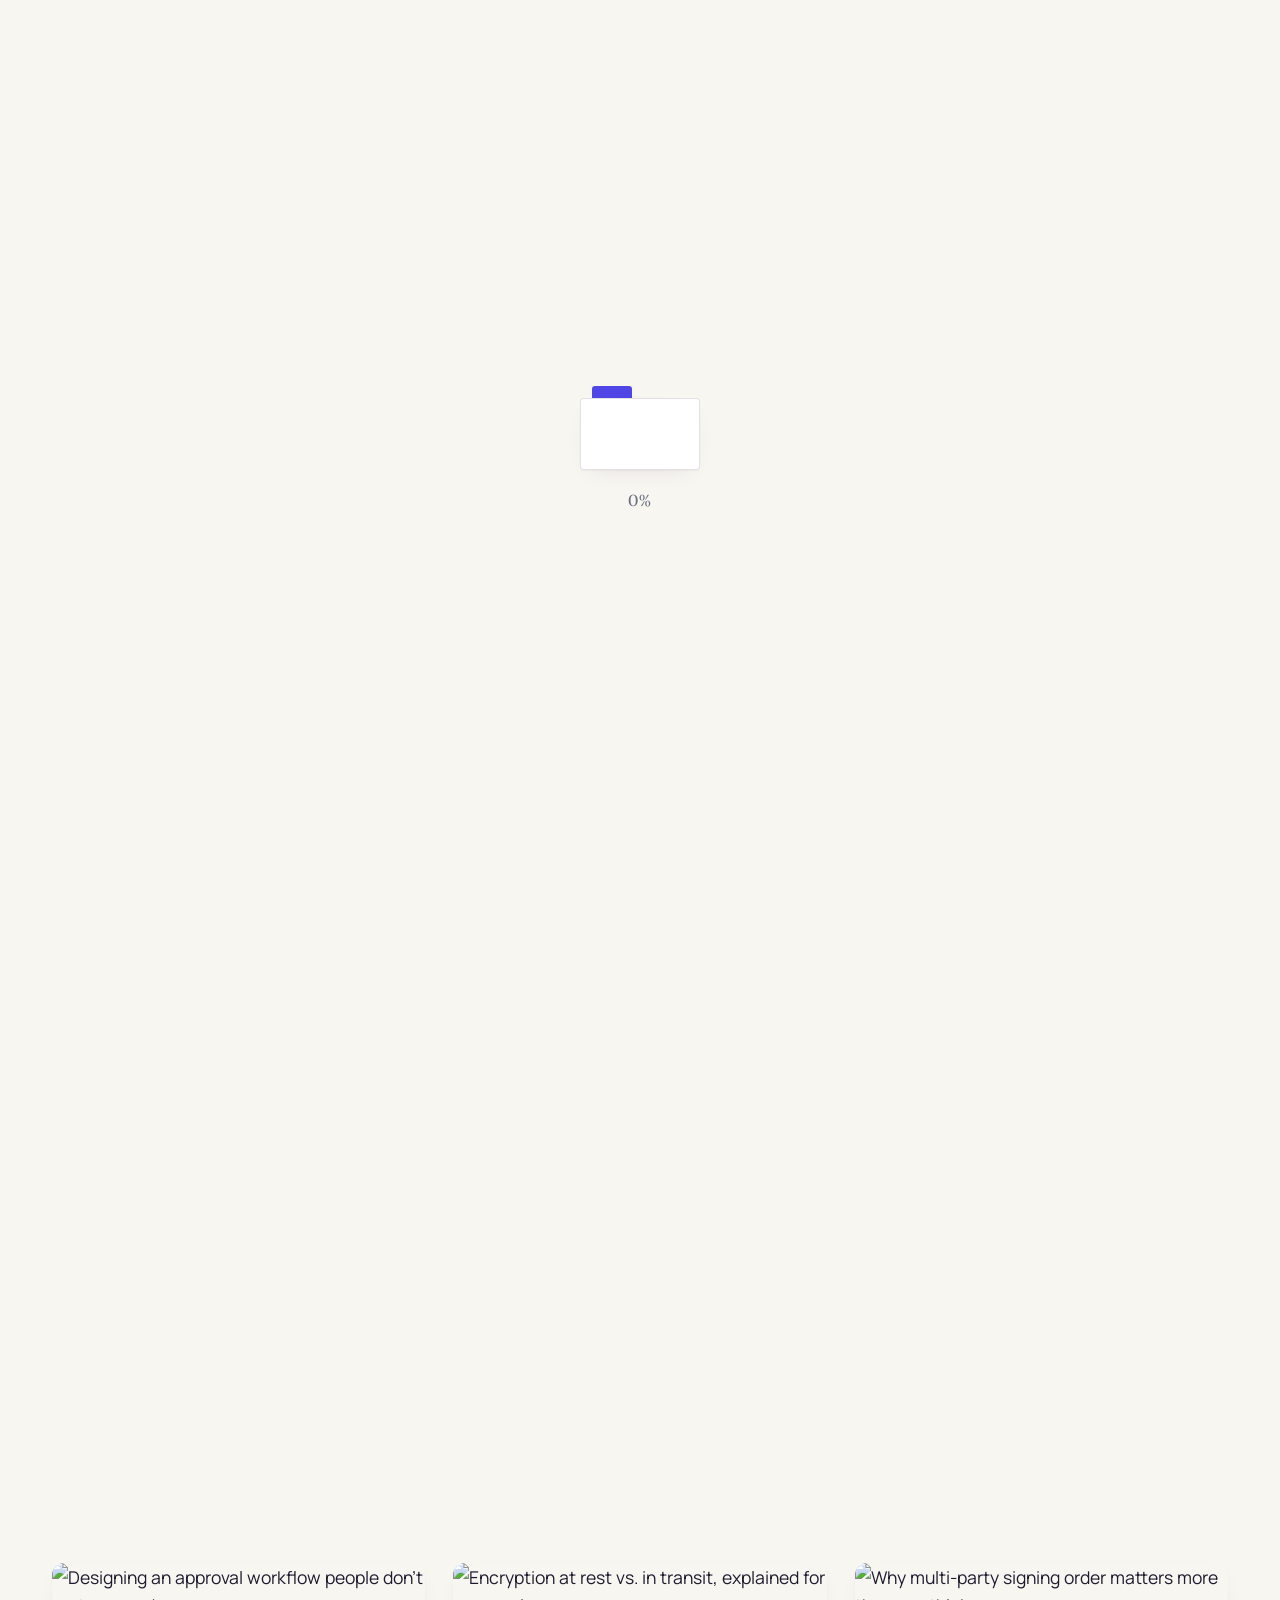
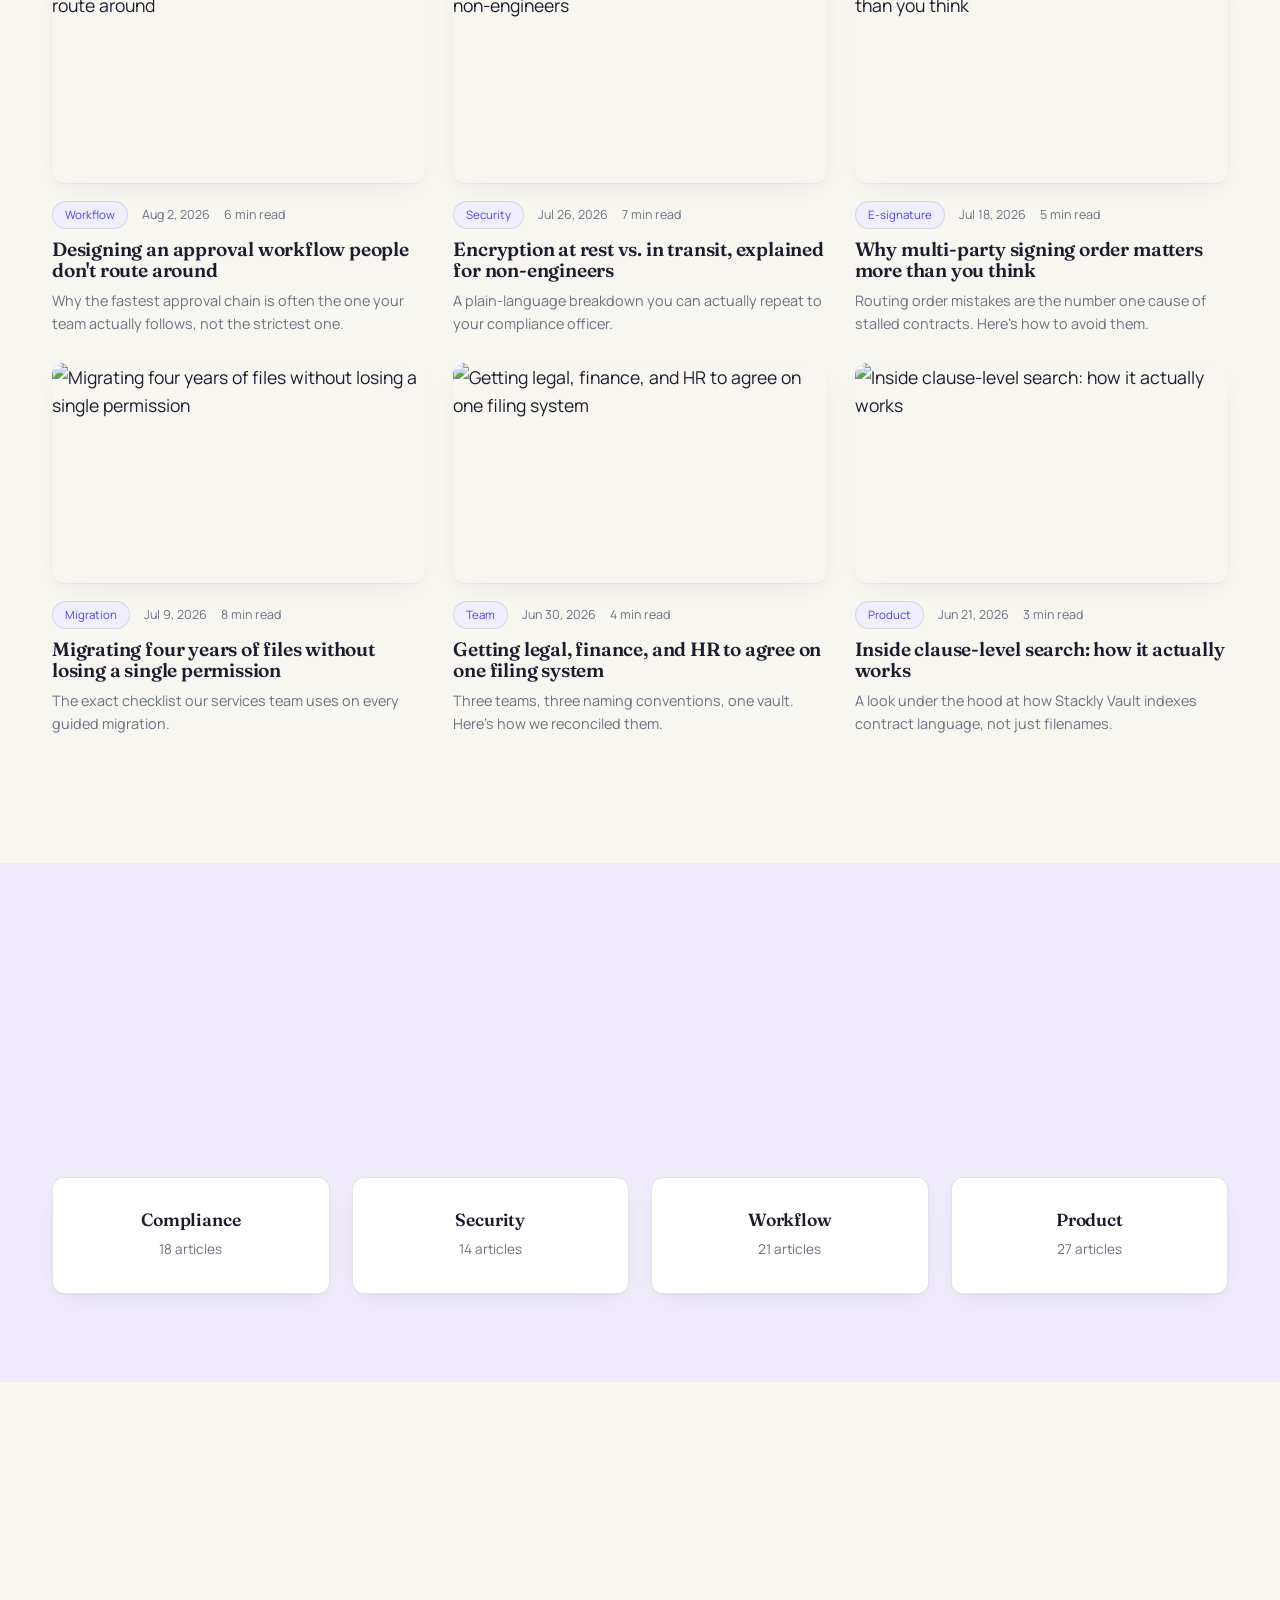
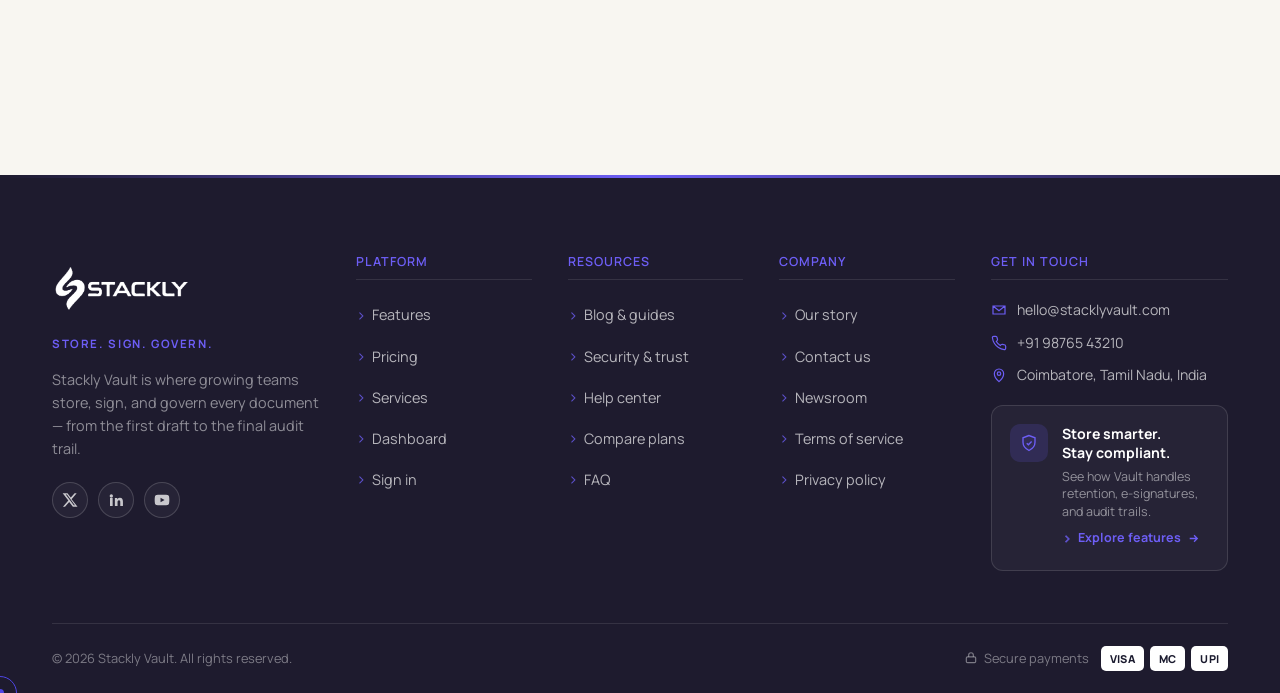
==== commit 6f77b6e9: "Enhance layout and styling of blog post sections Updated the layout and styling for post cards and t" ====
--- a/blog.html
+++ b/blog.html
@@ -375,9 +375,18 @@
 .post-card .p-img{ border-radius: var(--radius-m); overflow:hidden; height:220px; box-shadow: var(--shadow-card); }
 .post-card .p-img img{ width:100%; height:100%; object-fit:cover; transition: transform .6s var(--ease); }
 .post-card:hover .p-img img{ transform: scale(1.08); }
-.post-card .p-meta{ display:flex; gap:14px; color:var(--slate); font-size:.78rem; margin-top:18px; }
+.post-card .p-meta{
+  display:flex;
+  align-items:center;
+  gap:14px;
+  color:var(--slate);
+  font-size:.78rem;
+  margin-top:18px;
+  flex-wrap:wrap;
+}
 .post-card h3{ margin-top:10px; font-size:1.2rem; }
 .post-card p.excerpt{ color:var(--slate); margin-top:8px; font-size:.9rem; }
+
 .tag-pill{ background:var(--surface-2); border:1px solid var(--line); padding:4px 12px; border-radius:999px; font-size:.72rem; color:var(--manila); }
 
 /* forms */
@@ -836,12 +845,22 @@
 
 <section class="tight">
   <div class="container">
-    <a href="#" class="reveal" style="display:grid;grid-template-columns:1.1fr 1fr;gap:40px;align-items:center;background:var(--ink-2);border:1px solid var(--line);border-radius:var(--radius-l);overflow:hidden;padding:0;">
-      <img src="https://plus.unsplash.com/premium_photo-1661757069405-a00555ef01df?w=600&auto=format&fit=crop&q=60&ixlib=rb-4.1.0&ixid=M3wxMjA3fDB8MHxzZWFyY2h8NXx8ZG9jdW1lbnQlMjBtYW5hZ2VtZW50JTIwc2Fhc3xlbnwwfHwwfHx8MA%3D%3D" alt="Featured post" style="width:100%;height:100%;min-height:320px;object-fit:cover;">
-      <div style="padding:20px 44px 20px 0;">
-        <div class="p-meta" style="margin-top:0;"><span class="tag-pill">Compliance</span><span>Aug 14, 2026</span><span>9 min read</span></div>
+    <a href="#" class="reveal" style="display:grid;grid-template-columns:1.1fr 1fr;gap:40px;align-items:stretch;background:var(--ink-2);border:1px solid var(--line);border-radius:var(--radius-l);overflow:hidden;padding:0;">
+  <img src="https://plus.unsplash.com/premium_photo-1661757069405-a00555ef01df?w=600&auto=format&fit=crop&q=60&ixlib=rb-4.1.0&ixid=M3wxMjA3fDB8MHxzZWFyY2h8NXx8ZG9jdW1lbnQlMjBtYW5hZ2VtZW50JTIwc2Fhc3xlbnwwfHwwfHx8MA%3D%3D" alt="Featured post" style="width:100%;height:100%;object-fit:cover;">
+  <div style="padding:44px;display:flex;flex-direction:column;justify-content:center;">
+        <div class="p-meta" style="margin-top:0;"><span class="tag-pill">Compliance</span> <span> Aug 14, 2026</span> <span>9 min read</span></div>
         <h2 style="margin-top:14px;font-size:var(--step-2);">What actually happens during a document retention audit</h2>
         <p class="muted" style="margin-top:12px;">A step-by-step walkthrough of how three Stackly Vault customers passed SOC 2 and HIPAA audits without a single manual file pull.</p>
+        <div style="display:flex;align-items:center;gap:12px;margin-top:28px;">
+          <img src="https://images.unsplash.com/photo-1633332755192-727a05c4013d?auto=format&fit=crop&w=100&q=80" alt="Author" style="width:40px;height:40px;border-radius:50%;object-fit:cover;flex-shrink:0;">
+          <div>
+            <div style="font-weight:700;font-size:.88rem;color:var(--ink);">Priya Raman</div>
+            <div class="muted" style="font-size:.78rem;">Head of Compliance, Stackly Vault</div>
+          </div>
+        </div>
+        <span class="btn btn-primary btn-sm" style="margin-top:24px;align-self:flex-start;">Read article
+          <svg width="14" height="14" viewBox="0 0 24 24" fill="none" stroke="currentColor" stroke-width="2.4"><path d="M5 12h14M13 6l6 6-6 6"/></svg>
+        </span>
       </div>
     </a>
   </div>
